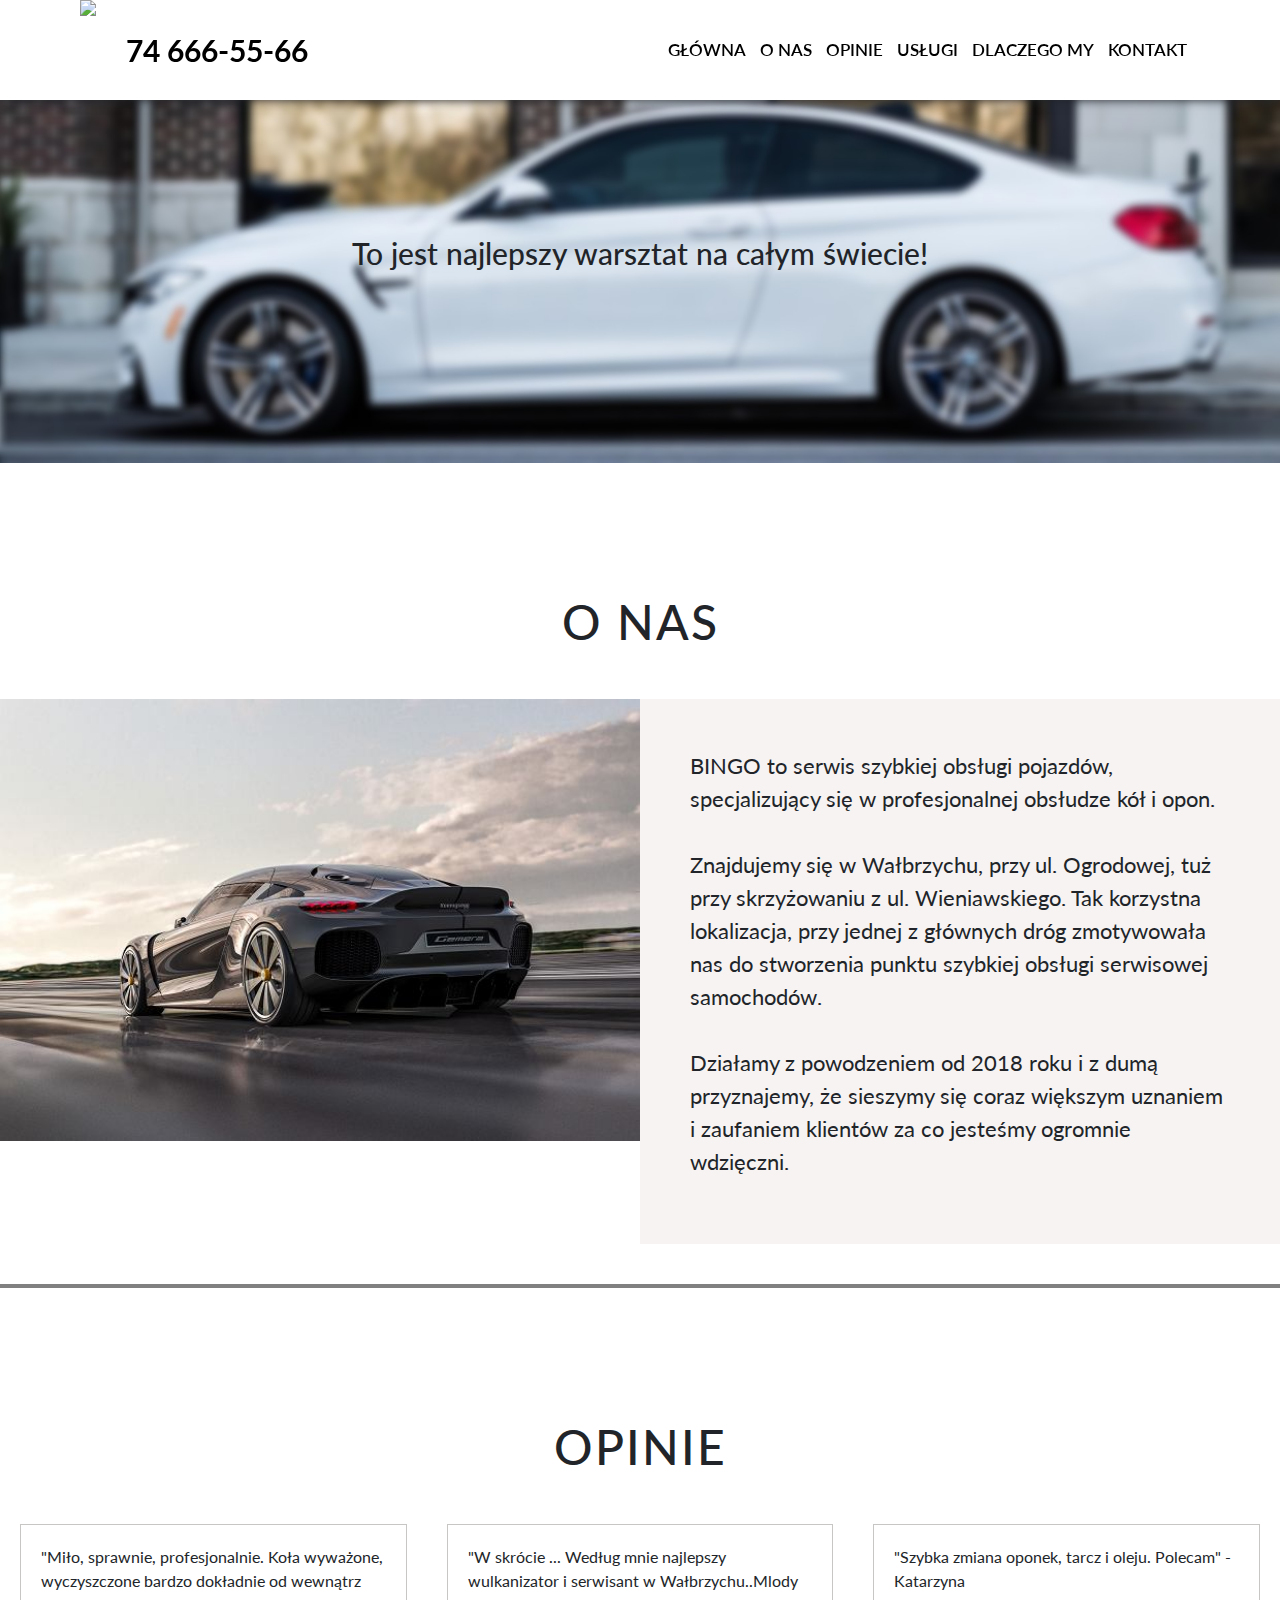
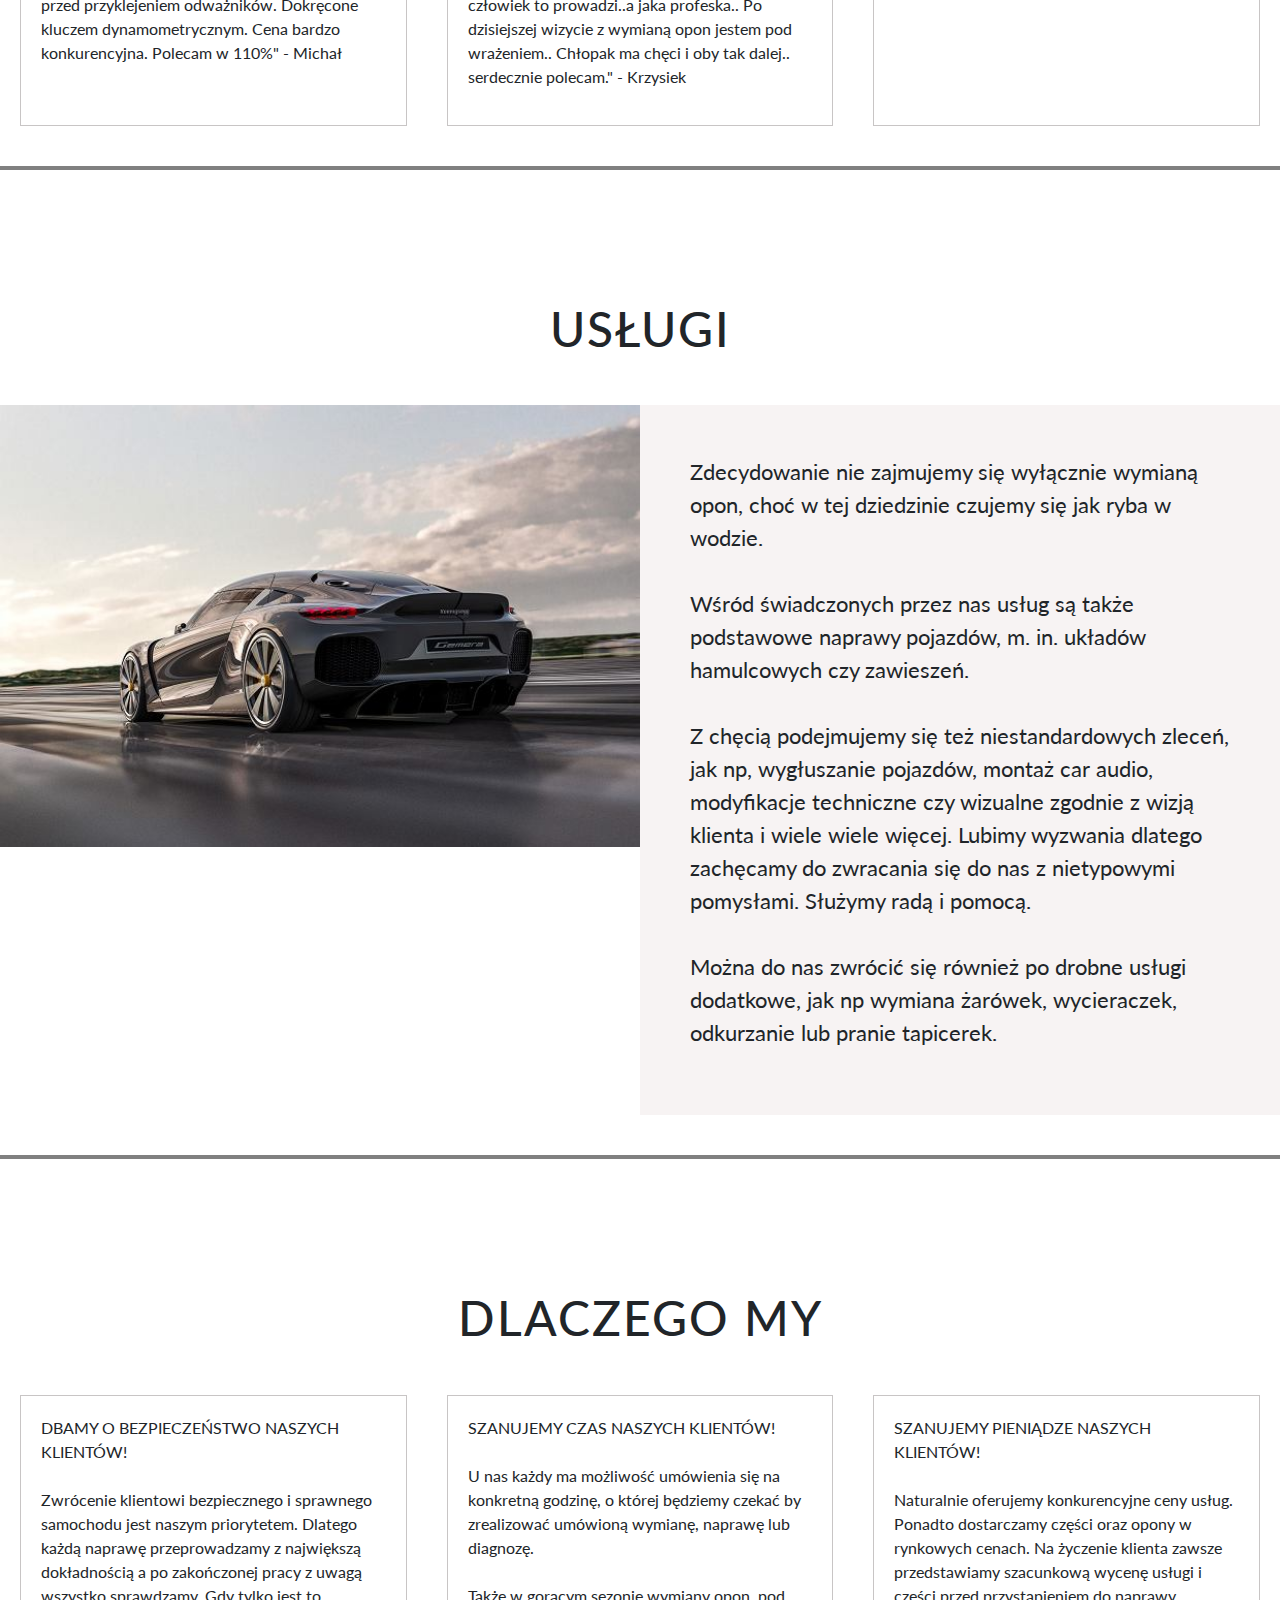
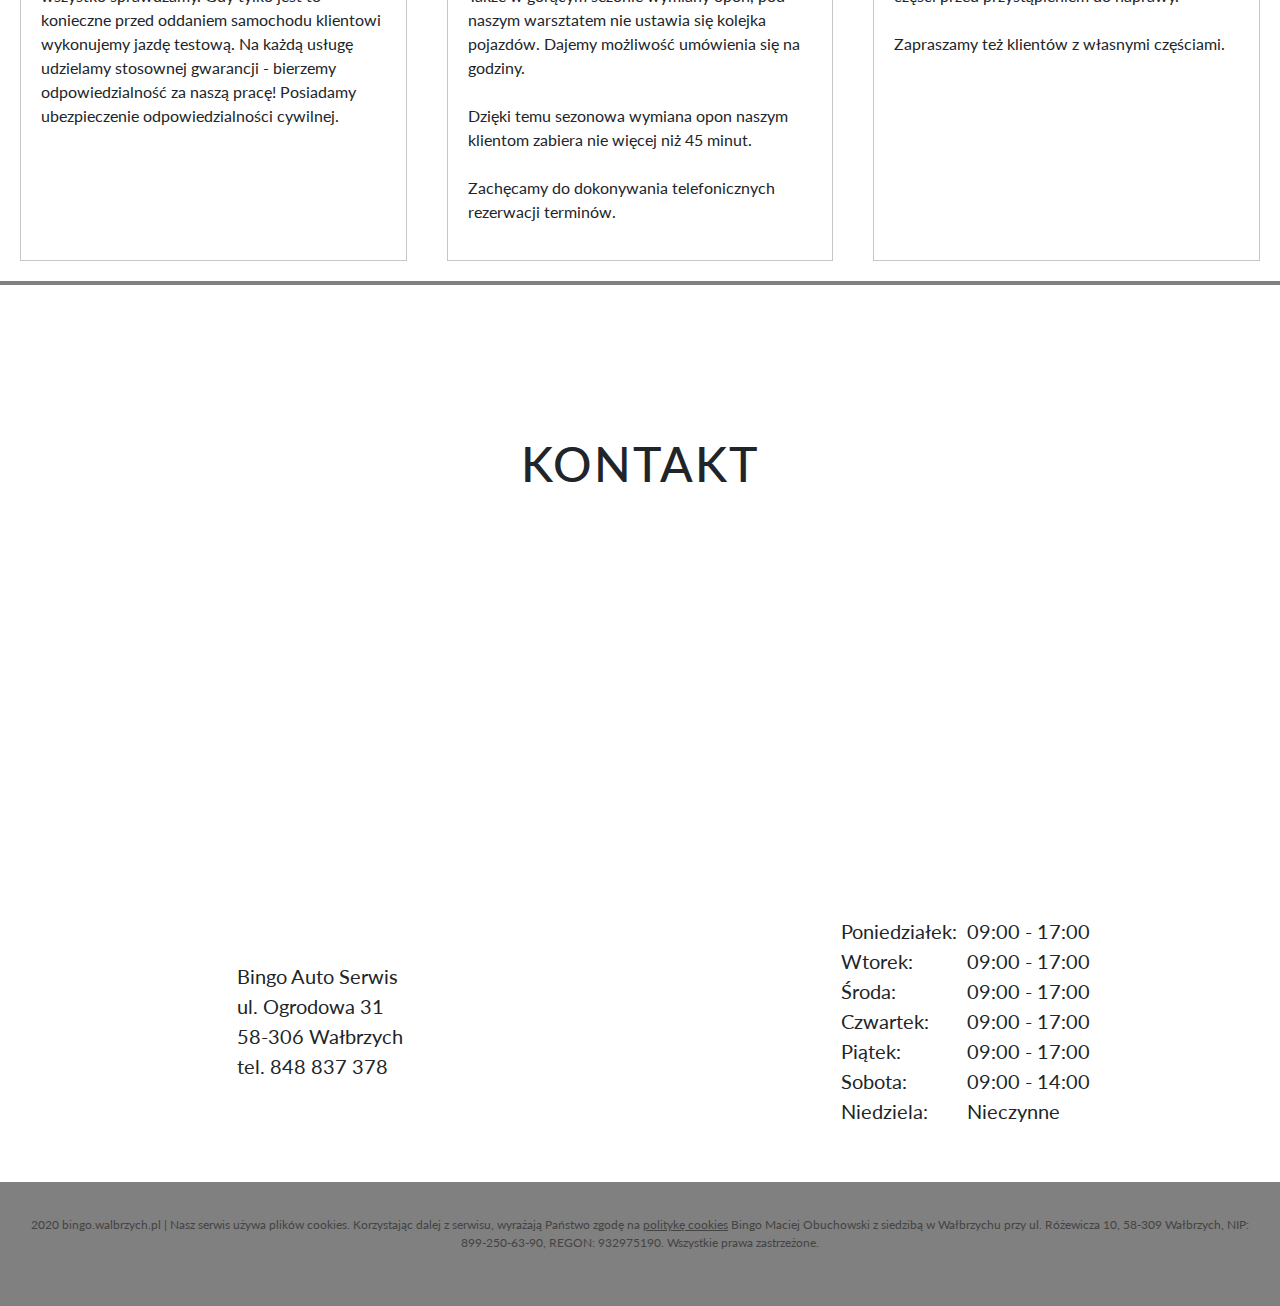
==== index.html @ b8ef32f5 "first time for it" ====
<!DOCTYPE html>
<html lang="en" dir="ltr">

<head>
    <meta charset="UTF-8">
    <title>Wulkanizacja Bingo Wałbrzych</title>
    <meta name="description" content="Bingo auto serwis Wałbrzych">
    <meta name="keywords" content="wulkanizacja wałbrzych, auto sewis, naprawa auta, wymiana kół, zmiana opon">
    <link rel="stylesheet" href="https://stackpath.bootstrapcdn.com/bootstrap/4.5.2/css/bootstrap.min.css">
    <link rel="stylesheet" href="style.css">
    <script src="https://kit.fontawesome.com/f68bbb8bd6.js" crossorigin="anonymous"></script>
    <link href="https://fonts.googleapis.com/css2?family=Lato:wght@400;900&display=swap" rel="stylesheet">
    <meta name="viewport" content="width=device-width, user-scalable=no, initial-scale=1.0, maximum-scale=1.0, minimum-scale=1.0">
    <script src="https://ajax.googleapis.com/ajax/libs/jquery/3.4.1/jquery.min.js"></script>
    <script>
        $(function() {
            $('a[href*=\\#]:not([href=\\#])').on('click', function() {
                var target = $(this.hash);
                target = target.length ? target : $('[name=' + this.hash.substr(1) + ']');
                if (target.length) {
                    $('html,body').animate({
                        scrollTop: target.offset().top
                    }, 1000);
                    return false;
                }
            });
        });

    </script>
</head>

<body>
    <nav>
        <input type="checkbox" id="check">
        <label for="check" class="checkbtn">
            <i class="fas fa-bars"></i>
        </label>
        <a href="#link1"><img src="Img/Bingoremove.png"></a>
        <span>
            <a href="tel:+48746665566"><i class="fas fa-phone-alt"></i>74 666-55-66</a>
        </span>
        <ul>
            <li><a href="#link1">Główna</a></li>
            <li><a href="#link2">O nas</a></li>
            <li><a href="#link21">Opinie</a></li>
            <li><a href="#link3">Usługi</a></li>
            <li><a href="#link4">Dlaczego My</a></li>
            <li><a href="#link5">Kontakt</a></li>
        </ul>
    </nav>
    <article>
        <div class="conteiner0">
            <span id="link1">
                <div class="motto">
                    <div>
                        <img src="img/Foto.jpg">
                        <h1>To jest najlepszy warsztat na całym świecie!</h1>
                    </div>
                </div>
                <div class="conteiner1">
                    <span id="link2">
                        <div class="heder">
                            <h2>O nas</h2>
                        </div>
                        <div class="content">
                            <div>
                                <img src="img/auto2.jpg">
                            </div>
                            <div class="text">
                                <p>BINGO to serwis szybkiej obsługi pojazdów, specjalizujący się w profesjonalnej obsłudze kół i opon.<br><br>
                                    Znajdujemy się w Wałbrzychu, przy ul. Ogrodowej, tuż przy skrzyżowaniu z ul. Wieniawskiego. Tak korzystna lokalizacja, przy jednej z głównych dróg zmotywowała nas do stworzenia punktu szybkiej obsługi serwisowej samochodów.<br><br>
                                    Działamy z powodzeniem od 2018 roku i z dumą przyznajemy, że sieszymy się coraz większym uznaniem i zaufaniem klientów za co jesteśmy ogromnie wdzięczni.</p>
                            </div>
                        </div>
                        <div class="foot">
                            <i class="fas fa-users"></i>
                        </div>
                    </span>
                </div>
            </span>

            <span id="link21">
                <div class="conteiner1">
                    <div class="heder">
                        <h2>Opinie</h2>
                    </div>
                    <div class="content">
                        <div class="box1">
                            <p>"Miło, sprawnie, profesjonalnie. Koła wyważone, wyczyszczone bardzo dokładnie od wewnątrz przed przyklejeniem odważników. Dokręcone kluczem dynamometrycznym. Cena bardzo konkurencyjna. Polecam w 110%" - Michał</p>
                        </div>
                        <div class="box1">
                            <p>"W skrócie ... Według mnie najlepszy wulkanizator i serwisant w Wałbrzychu..Mlody człowiek to prowadzi..a jaka profeska.. Po dzisiejszej wizycie z wymianą opon jestem pod wrażeniem.. Chłopak ma chęci i oby tak dalej.. serdecznie polecam." - Krzysiek </p>
                        </div>
                        <div class="box1">
                            <p>"Szybka zmiana oponek, tarcz i oleju. Polecam" - Katarzyna</p>
                        </div>
                    </div>
                    <div class="foot">
                        <i class="fas fa-marker"></i>
                    </div>
                </div>
            </span>

            <span id="link3">
                <div class="conteiner1">
                    <div class="heder">
                        <h2>Usługi</h2>
                    </div>
                    <div class="content">
                        <div>
                            <img src="img/auto3.jpg">
                        </div>
                        <div class="text">
                            <p>Zdecydowanie nie zajmujemy się wyłącznie wymianą opon, choć w tej dziedzinie czujemy się jak ryba w wodzie.<br><br>
                                Wśród świadczonych przez nas usług są także podstawowe naprawy pojazdów, m. in. układów hamulcowych czy zawieszeń.<br><br>
                                Z chęcią podejmujemy się też niestandardowych zleceń, jak np, wygłuszanie pojazdów, montaż car audio, modyfikacje techniczne czy wizualne zgodnie z wizją klienta i wiele wiele więcej. Lubimy wyzwania dlatego zachęcamy do zwracania się do nas z nietypowymi pomysłami. Służymy radą i pomocą.<br><br>
                                Można do nas zwrócić się również po drobne usługi dodatkowe, jak np wymiana żarówek, wycieraczek, odkurzanie lub pranie tapicerek.</p>
                        </div>
                    </div>
                    <div class="foot">
                        <i class="fas fa-tools"></i>
                    </div>
                </div>
            </span>

            <span id="link4">
                <div class="conteiner1">
                    <div class="heder">
                        <h2>Dlaczego My</h2>
                    </div>
                    <div class="content">

                        <div class="box1">
                            <p>DBAMY O BEZPIECZEŃSTWO NASZYCH KLIENTÓW!<br><br>
                                Zwrócenie klientowi bezpiecznego i sprawnego samochodu jest naszym priorytetem. Dlatego każdą naprawę przeprowadzamy z największą dokładnością a po zakończonej pracy z uwagą wszystko sprawdzamy. Gdy tylko jest to konieczne przed oddaniem samochodu klientowi wykonujemy jazdę testową. Na każdą usługę udzielamy stosownej gwarancji - bierzemy odpowiedzialność za naszą pracę! Posiadamy ubezpieczenie odpowiedzialności cywilnej.</p>
                        </div>
                        <div class="box1">
                            <p>SZANUJEMY CZAS NASZYCH KLIENTÓW!<br><br>
                                U nas każdy ma możliwość umówienia się na konkretną godzinę, o której będziemy czekać by zrealizować umówioną wymianę, naprawę lub diagnozę.<br><br>
                                Także w gorącym sezonie wymiany opon, pod naszym warsztatem nie ustawia się kolejka pojazdów. Dajemy możliwość umówienia się na godziny.<br><br>
                                Dzięki temu sezonowa wymiana opon naszym klientom zabiera nie więcej niż 45 minut.<br><br>
                                Zachęcamy do dokonywania telefonicznych rezerwacji terminów.</p>
                        </div>
                        <div class="box1">
                            <p>SZANUJEMY PIENIĄDZE NASZYCH KLIENTÓW!<br><br>
                                Naturalnie oferujemy konkurencyjne ceny usług. Ponadto dostarczamy części oraz opony w rynkowych cenach. Na życzenie klienta zawsze przedstawiamy szacunkową wycenę usługi i części przed przystąpieniem do naprawy.<br><br>
                                Zapraszamy też klientów z własnymi częściami.</p>
                        </div>
                        <!--- <p>
                                DBAMY O BEZPIECZEŃSTWO NASZYCH KLIENTÓW!<br><br>
                                Zwrócenie klientowi bezpiecznego i sprawnego samochodu jest naszym priorytetem. Dlatego każdą naprawę przeprowadzamy z największą dokładnością a po zakończonej pracy z uwagą wszystko sprawdzamy. Gdy tylko jest to konieczne przed oddaniem samochodu klientowi wykonujemy jazdę testową. Na każdą usługę udzielamy stosownej gwarancji - bierzemy odpowiedzialność za naszą pracę! Posiadamy ubezpieczenie odpowiedzialności cywilnej.<br><br><br><br>
                                SZANUJEMY CZAS NASZYCH KLIENTÓW!<br><br>
                                U nas każdy ma możliwość umówienia się na konkretną godzinę, o której będziemy czekać by zrealizować umówioną wymianę, naprawę lub diagnozę.<br><br>
                                Także w gorącym sezonie wymiany opon, pod naszym warsztatem nie ustawia się kolejka pojazdów. Dajemy możliwość umówienia się na godziny.<br><br>
                                Dzięki temu sezonowa wymiana opon naszym klientom zabiera nie więcej niż 45 minut.<br><br>
                                Zachęcamy do dokonywania telefonicznych rezerwacji terminów.<br><br><br><br>
                                SZANUJEMY PIENIĄDZE NASZYCH KLIENTÓW!<br><br>
                                Naturalnie oferujemy konkurencyjne ceny usług. Ponadto dostarczamy części oraz opony w rynkowych cenach. Na życzenie klienta zawsze przedstawiamy szacunkową wycenę usługi i części przed przystąpieniem do naprawy.<br><br>
                                Zapraszamy też klientów z własnymi częściami.<br><br><br><br>
                            </p>--->
                    </div>
                </div>
                <div class="foot">
                    <i class="fas fa-question"></i>
                </div>

            </span>

            <span id="link5">
                <div class="conteiner1">
                    <div class="heder">
                        <h2 id="link5">Kontakt</h2>
                    </div>
                    <div class="map">
                        <iframe src="https://www.google.com/maps/embed?pb=!1m14!1m8!1m3!1d10082.407085849025!2d16.274116738561997!3d50.82001654866579!3m2!1i1024!2i768!4f13.1!3m3!1m2!1s0x0%3A0xe90daebdca50f25e!2sBingo%20Auto%20Serwis!5e0!3m2!1sen!2spl!4v1598517724617!5m2!1sen!2spl" width="100%" height="350" frameborder="0" style="border:0;" allowfullscreen="" aria-hidden="false" tabindex="0"></iframe>
                    </div>
                    <div class="content">
                        <div class="box3">
                            <div>
                                <p>Bingo Auto Serwis<br>ul. Ogrodowa 31<br>58-306 Wałbrzych<br>tel. 848 837 378</p>
                            </div>
                            <div>
                                <a target="_blank" href="https://www.facebook.com/bingoautoserwis/"><i class="fab fa-facebook-square"></i></a>
                            </div>
                        </div>
                        <div class="box4">
                            <div class="hours">
                                <p>Poniedziałek:<br>
                                    Wtorek:<br>
                                    Środa:<br>
                                    Czwartek:<br>
                                    Piątek:<br>
                                    Sobota:<br>
                                    Niedziela:</p>
                            </div>
                            <div class="hours">
                                <p>09:00 - 17:00<br>
                                    09:00 - 17:00<br>
                                    09:00 - 17:00<br>
                                    09:00 - 17:00<br>
                                    09:00 - 17:00<br>
                                    09:00 - 14:00<br>
                                    Nieczynne</p>
                            </div>
                        </div>
                    </div>
                </div>
            </span>
        </div>
    </article>
    <footer>
        <div class="conteiner">
            <p>
                2020 bingo.walbrzych.pl | Nasz serwis używa plików cookies. Korzystając dalej z serwisu, wyrażają Państwo zgodę na <a href="#">politykę cookies</a> Bingo Maciej Obuchowski z siedzibą w Wałbrzychu przy ul. Różewicza 10, 58-309 Wałbrzych, NIP: 899-250-63-90, REGON: 932975190. Wszystkie prawa zastrzeżone.
            </p>
        </div>
    </footer>

</body>

</html>
---- style.css ----
* {
    padding: 0;
    margin: 0;
    text-decoration: none;
    list-style: none;
    box-sizing: border-box;
}

body {
    font-family: 'Lato', sans-serif;
}

nav {
    z-index: 100;
    background: #fff;
    height: 100px;
    width: 100%;
    position: fixed;
    box-shadow: 0px 0px 10px;
}

nav img {
    height: 100px;
    float: left;
    margin-left: 80px
}

nav img:hover {
    opacity: 0.5;
    transition: 0.5s;
}

nav ul {
    float: right;
    margin-right: 88px;
}

nav ul li {
    display: inline-block;
    line-height: 80px;
    margin: 0 5px;
}

nav ul li a {
    color: black;
    font-size: 17px;
    font-weight: 600;
    line-height: 100px;
    border-radius: 3px;
    text-transform: uppercase;
}

nav ul li a:hover {
    color: gray;
    transition: 0.5s;
    text-decoration: none;
}

nav span a {
    color: black;
    font-weight: 700;
    float: left;
    line-height: 100px;
    margin-left: 30px;
    font-size: 30px;
}

nav span a i {
    color: red;
}

nav span a:hover {
    color: red;
    text-decoration: none;
    transition: .5s;
}

.checkbtn {
    font-size: 30px;
    color: black;
    float: right;
    line-height: 80px;
    margin-right: 40px;
    cursor: pointer;
    display: none;
}

#check {
    display: none;
}

.conteiner0 {
    display: flex;
    flex-direction: column;
}

.heder {
    padding-top: 40px;
    width: 100%;
}

.content img {
    width: 50vw;
}

.box1 {
    width: 33%;
    font-size: 16px;
    padding: 20px;
    margin-left: 20px;
    margin-right: 20px;
    border: 1px solid #C8C5C5;
}

.box2 {
    font-size: 16px;
    padding: 20px;
    margin-left: 20px;
    margin-right: 20px;
    border: 1px solid #C8C5C5;
}

.box3 {
    font-size: 16px;
    padding: 20px;
    margin-left: 60px;
    margin-right: 60px;
    display: flex;
    flex-direction: column;
    width: 50%;
    align-items: center;
    justify-content: center;
    font-size: 20px;
}

.box3 i {
    font-size: 90px;
}

.box4 {
    padding: 20px;
    margin-left: 60px;
    margin-right: 60px;

    display: flex;
    flex-direction: row;
    width: 50%;
    align-items: center;
    justify-content: center;
    font-size: 20px;
}

.hours {
    margin-left: 10px;
}

.text {
    padding: 50px;
    font-size: 22px;
    background-color: #F7F3F3;
}

.conteiner1 {
    border-bottom: 4px solid grey;
    padding-bottom: 20px;
}

.conteiner1 div.content {
    display: flex;
    flex-direction: row;

}

.motto div {
    display: flex;
    align-items: center;
    justify-content: center;
}

.motto div img {
    width: 100%;
}

.motto div h1 {
    text-align: center;
    font-weight: 500;
    font-size: 30px;
    position: absolute;
    padding-top: 50px;
}

h2 {
    text-align: center;
    padding: 40px;
    margin-top: 50px;
    font-size: 48px;
    letter-spacing: 2px;
    font-weight: 500;
    text-transform: uppercase;

}

.foot {
    background-color: lightgray;
    text-align: center;
    font-size: 60px;
    margin-top: 20px;

}

.font1 {
    text-align: center;
    font-size: 60px;
}

body footer .conteiner {
    height: 100px;
    width: 100%;
    background-color: grey;
    font-size: 12px
}

footer div {
    padding: 30px;
    text-align: center;
    color: #444444;
}

footer div a {
    color: #444444;
    text-decoration: underline;

}

footer div a:hover {
    color: white;
    transition: .5s;
}

@media (max-width: 1040px) {
    nav img {
        height: 60px;
        margin-top: 22px;
        cursor: pointer;
    }

    nav ul {
        float: right;
        margin-right: 30px;
    }

    nav span a {
        color: black;
        font-weight: 700;
        float: left;
        line-height: 100px;
        margin-left: 30px;
        font-size: 20px;
    }

    nav ul li a {
        font-size: 16px;
    }
}

@media (max-width: 800px) {
    .checkbtn {
        display: block;
        /* line-height: 80px;*/

    }

    nav {
        background: #fff;
        height: 80px;
        width: 100%;
        position: fixed;
        box-shadow: 0px 0px 10px;
    }

    nav img {
        height: 42px;
        margin-left: 2px;
        margin-top: 20px;
        cursor: pointer;
    }

    nav span a {
        color: black;
        font-weight: 700;
        float: left;
        line-height: 80px;
        margin-left: 14px;
        font-size: 16px;
    }

    ul {
        position: fixed;
        width: 34%;
        height: 60vh;
        background: silver;
        top: 80px;
        left: 66%;
        text-align: right;
        transition: all .5s;
    }


    nav ul li {
        display: block;
        line-height: 0px;
    }

    nav ul li a {
        font-size: 16px;
    }

    a:hover,
    a.active {
        background: none;
        color: #0082e6;
    }

    #check:checked ~ ul {
        left: 100%;
    }

    nav ul li a {
        color: black;
        font-size: 16px;
        font-weight: 600;
        line-height: 60px;
        border-radius: 3px;
        text-transform: uppercase;
    }

}

.motto div img {
    width: 100%;
    margin-top: 80px;
}

footer {
    height: 120px;
    width: 100%;
    background-color: grey;
    color: black;
    font-size: 12px
}

footer div {
    padding-bottom: 0px;
    text-align: center
}
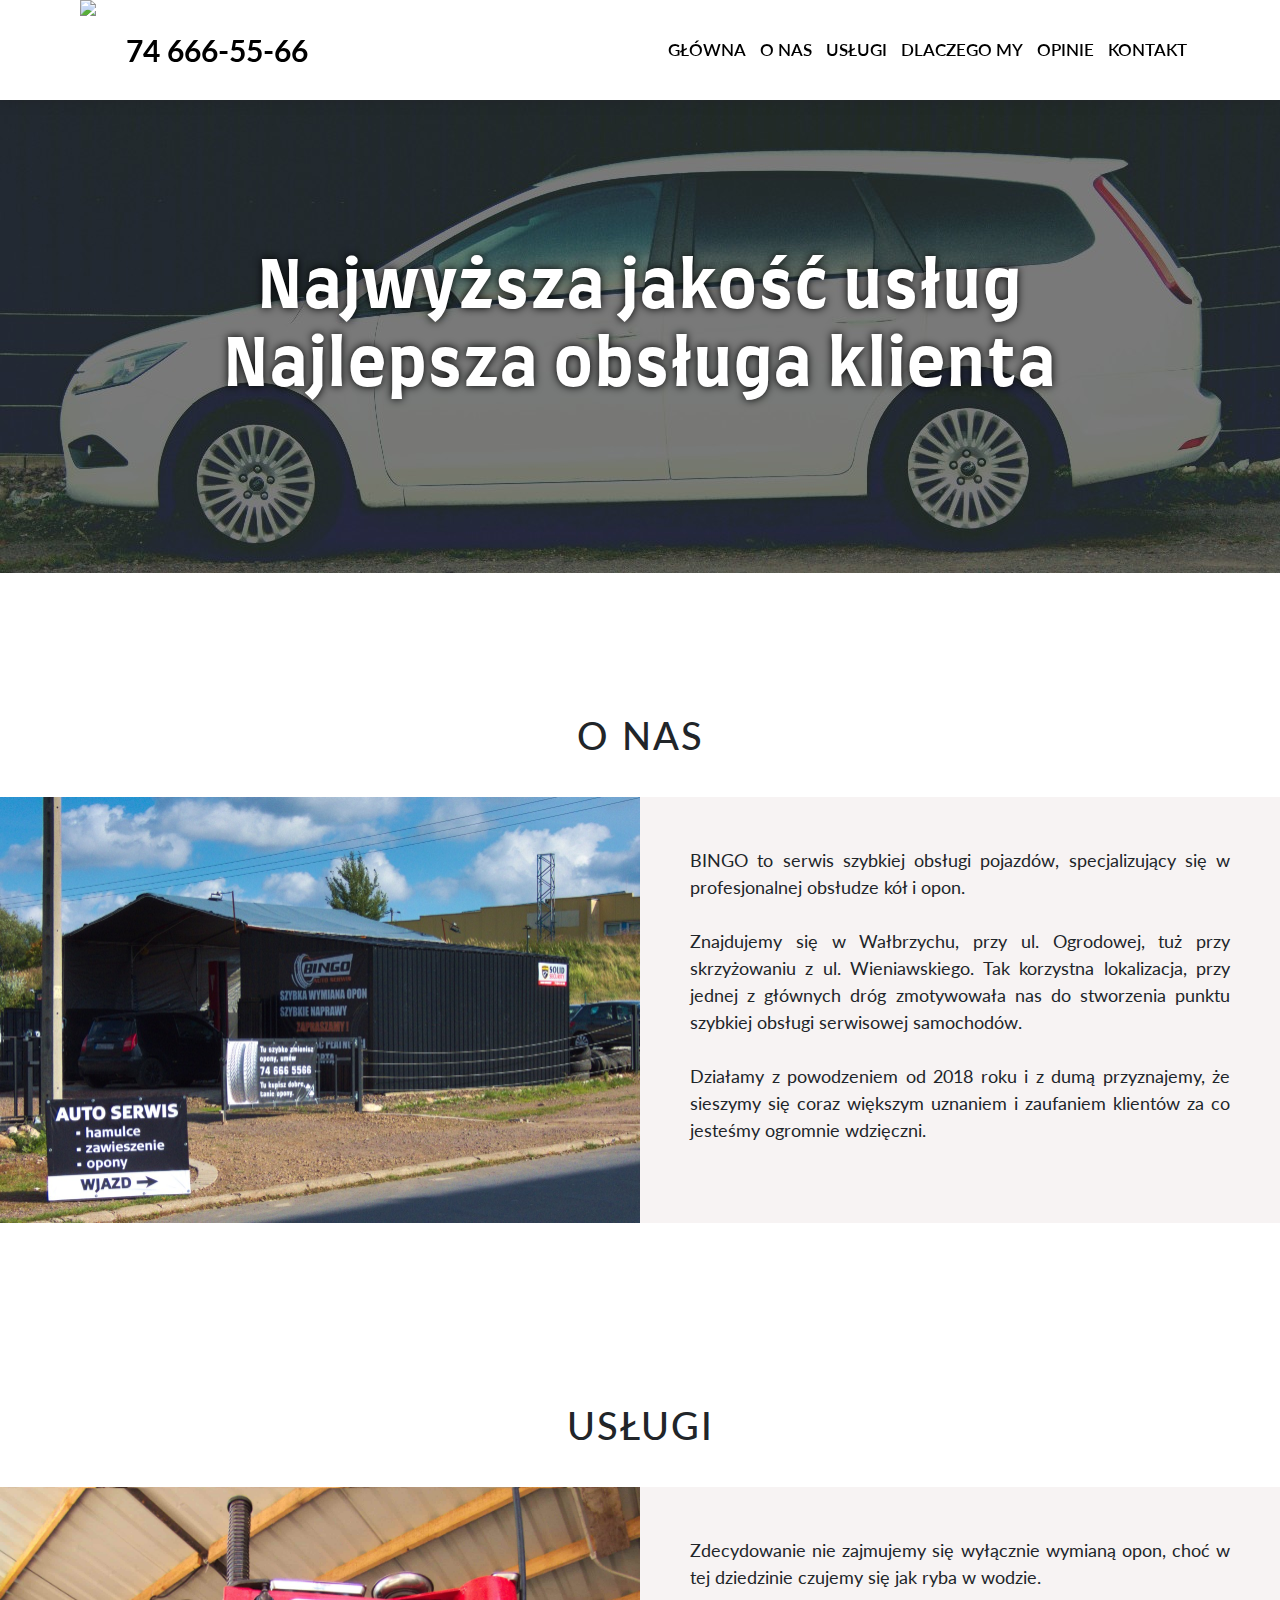
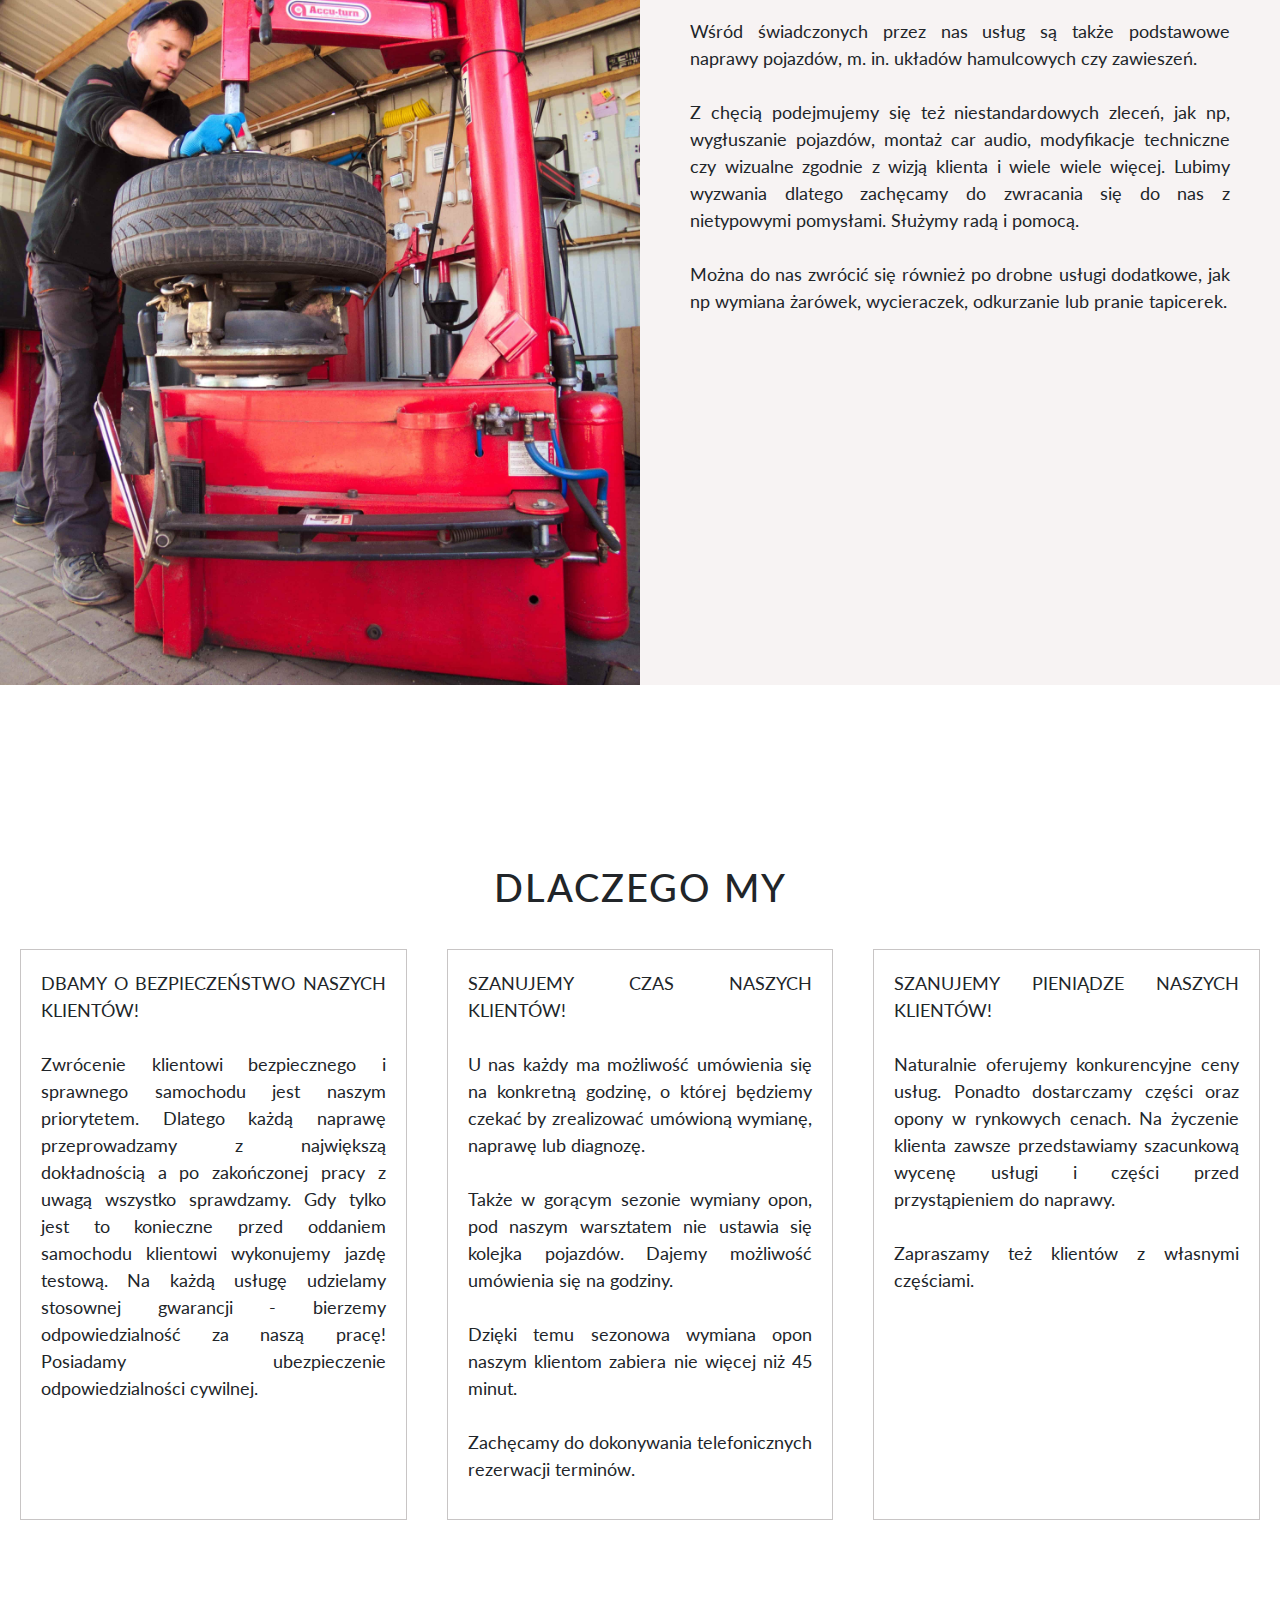
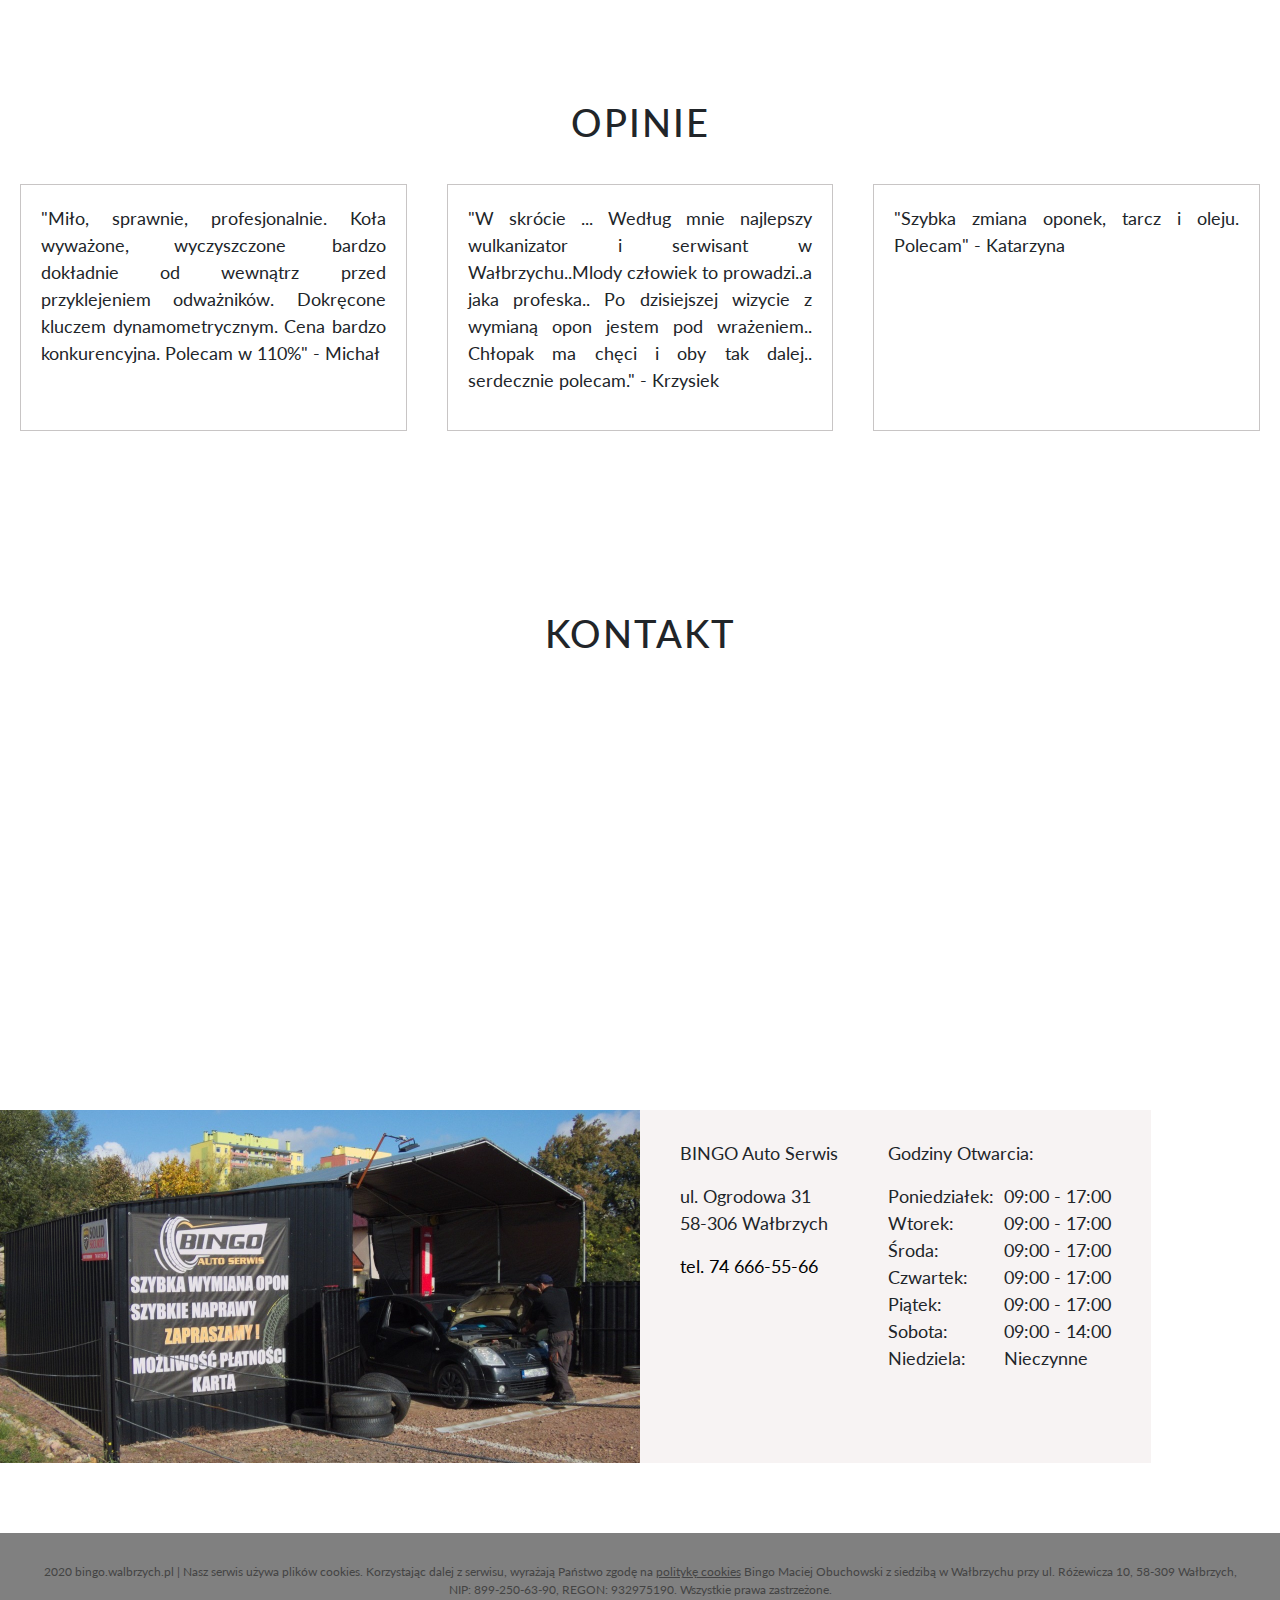
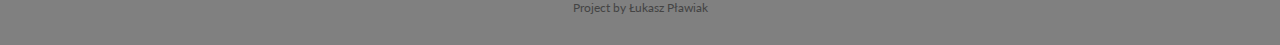
==== commit 68fa7687: "commit go!" ====
--- a/index.html
+++ b/index.html
@@ -10,6 +10,9 @@
     <link rel="stylesheet" href="style.css">
     <script src="https://kit.fontawesome.com/f68bbb8bd6.js" crossorigin="anonymous"></script>
     <link href="https://fonts.googleapis.com/css2?family=Lato:wght@400;900&display=swap" rel="stylesheet">
+    <link href="https://fonts.googleapis.com/css2?family=Oswald:wght@600&display=swap" rel="stylesheet">
+    <link href="https://fonts.googleapis.com/css2?family=Farro:wght@300&display=swap" rel="stylesheet">
+
     <meta name="viewport" content="width=device-width, user-scalable=no, initial-scale=1.0, maximum-scale=1.0, minimum-scale=1.0">
     <script src="https://ajax.googleapis.com/ajax/libs/jquery/3.4.1/jquery.min.js"></script>
     <script>
@@ -42,176 +45,184 @@
         <ul>
             <li><a href="#link1">Główna</a></li>
             <li><a href="#link2">O nas</a></li>
-            <li><a href="#link21">Opinie</a></li>
             <li><a href="#link3">Usługi</a></li>
             <li><a href="#link4">Dlaczego My</a></li>
+            <li><a href="#link21">Opinie</a></li>
             <li><a href="#link5">Kontakt</a></li>
         </ul>
     </nav>
     <article>
-        <div class="conteiner0">
-            <span id="link1">
-                <div class="motto">
-                    <div>
-                        <img src="img/Foto.jpg">
-                        <h1>To jest najlepszy warsztat na całym świecie!</h1>
-                    </div>
-                </div>
-                <div class="conteiner1">
-                    <span id="link2">
-                        <div class="heder">
-                            <h2>O nas</h2>
-                        </div>
-                        <div class="content">
-                            <div>
-                                <img src="img/auto2.jpg">
+        <div class="all">
+            <div class="conteiner0">
+                <span id="link1">
+                    <div class="motto">
+                        <div>
+                            <img src="img/foto014.jpg">
+                            <h1>Najwyższa jakość usług <br>
+                                Najlepsza obsługa klienta</h1>
+                        </div>
+                    </div>
+                    <div class="conteiner1">
+                        <span id="link2">
+                            <div class="heder">
+                                <h2>O nas</h2>
+                            </div>
+                            <div class="content">
+                                <div class="img1">
+                                    <img src="img/foto02.jpg">
+                                </div>
+                                <div class="description">
+                                    <p>BINGO to serwis szybkiej obsługi pojazdów, specjalizujący się w profesjonalnej obsłudze kół i opon.<br><br>
+                                        Znajdujemy się w Wałbrzychu, przy ul. Ogrodowej, tuż przy skrzyżowaniu z ul. Wieniawskiego. Tak korzystna lokalizacja, przy jednej z głównych dróg zmotywowała nas do stworzenia punktu szybkiej obsługi serwisowej samochodów.<br><br>
+                                        Działamy z powodzeniem od 2018 roku i z dumą przyznajemy, że sieszymy się coraz większym uznaniem i zaufaniem klientów za co jesteśmy ogromnie wdzięczni.</p>
+                                </div>
+                            </div>
+                            <div class="foot">
+                                <i class="fas fa-users"></i>
+                            </div>
+                        </span>
+                    </div>
+                </span>
+
+                <span id="link3">
+                    <div class="conteiner1">
+                        <div class="heder">
+                            <h2>Usługi</h2>
+                        </div>
+                        <div class="content">
+                            <div class="img1">
+                                <img src="img/foto031.jpg">
+                            </div>
+                            <div class="description">
+                                <p>Zdecydowanie nie zajmujemy się wyłącznie wymianą opon, choć w tej dziedzinie czujemy się jak ryba w wodzie.<br><br>
+                                    Wśród świadczonych przez nas usług są także podstawowe naprawy pojazdów, m. in. układów hamulcowych czy zawieszeń.<br><br>
+                                    Z chęcią podejmujemy się też niestandardowych zleceń, jak np, wygłuszanie pojazdów, montaż car audio, modyfikacje techniczne czy wizualne zgodnie z wizją klienta i wiele wiele więcej. Lubimy wyzwania dlatego zachęcamy do zwracania się do nas z nietypowymi pomysłami. Służymy radą i pomocą.<br><br>
+                                    Można do nas zwrócić się również po drobne usługi dodatkowe, jak np wymiana żarówek, wycieraczek, odkurzanie lub pranie tapicerek.</p>
+                            </div>
+                        </div>
+                        <div class="foot">
+                            <i class="fas fa-tools"></i>
+                        </div>
+                    </div>
+                </span>
+
+                <span id="link4">
+                    <div class="conteiner1">
+                        <div class="heder">
+                            <h2>Dlaczego My</h2>
+                        </div>
+                        <div class="content">
+                            <div class="box1">
+                                <p>DBAMY O BEZPIECZEŃSTWO NASZYCH KLIENTÓW!<br><br>
+                                    Zwrócenie klientowi bezpiecznego i sprawnego samochodu jest naszym priorytetem. Dlatego każdą naprawę przeprowadzamy z największą dokładnością a po zakończonej pracy z uwagą wszystko sprawdzamy. Gdy tylko jest to konieczne przed oddaniem samochodu klientowi wykonujemy jazdę testową. Na każdą usługę udzielamy stosownej gwarancji - bierzemy odpowiedzialność za naszą pracę! Posiadamy ubezpieczenie odpowiedzialności cywilnej.</p>
+                            </div>
+                            <div class="box1">
+                                <p>SZANUJEMY CZAS NASZYCH KLIENTÓW!<br><br>
+                                    U nas każdy ma możliwość umówienia się na konkretną godzinę, o której będziemy czekać by zrealizować umówioną wymianę, naprawę lub diagnozę.<br><br>
+                                    Także w gorącym sezonie wymiany opon, pod naszym warsztatem nie ustawia się kolejka pojazdów. Dajemy możliwość umówienia się na godziny.<br><br>
+                                    Dzięki temu sezonowa wymiana opon naszym klientom zabiera nie więcej niż 45 minut.<br><br>
+                                    Zachęcamy do dokonywania telefonicznych rezerwacji terminów.</p>
+                            </div>
+                            <div class="box1">
+                                <p>SZANUJEMY PIENIĄDZE NASZYCH KLIENTÓW!<br><br>
+                                    Naturalnie oferujemy konkurencyjne ceny usług. Ponadto dostarczamy części oraz opony w rynkowych cenach. Na życzenie klienta zawsze przedstawiamy szacunkową wycenę usługi i części przed przystąpieniem do naprawy.<br><br>
+                                    Zapraszamy też klientów z własnymi częściami.</p>
+                            </div>
+                        </div>
+                    </div>
+                    <div class="foot">
+                        <i class="fas fa-question"></i>
+                    </div>
+                </span>
+
+                <span id="link21">
+                    <div class="conteiner1">
+                        <div class="heder">
+                            <h2>Opinie</h2>
+                        </div>
+                        <div class="content">
+                            <div class="box1">
+                                <p>"Miło, sprawnie, profesjonalnie. Koła wyważone, wyczyszczone bardzo dokładnie od wewnątrz przed przyklejeniem odważników. Dokręcone kluczem dynamometrycznym. Cena bardzo konkurencyjna. Polecam w 110%" - Michał</p>
+                            </div>
+                            <div class="box1">
+                                <p>"W skrócie ... Według mnie najlepszy wulkanizator i serwisant w Wałbrzychu..Mlody człowiek to prowadzi..a jaka profeska.. Po dzisiejszej wizycie z wymianą opon jestem pod wrażeniem.. Chłopak ma chęci i oby tak dalej.. serdecznie polecam." - Krzysiek </p>
+                            </div>
+                            <div class="box1">
+                                <p>"Szybka zmiana oponek, tarcz i oleju. Polecam" - Katarzyna</p>
+                            </div>
+                        </div>
+                        <div class="foot">
+                            <i class="fas fa-marker"></i>
+                        </div>
+                    </div>
+                </span>
+
+                <span id="link5">
+                    <div class="conteiner2">
+                        <div class="heder">
+                            <h2 id="link5">Kontakt</h2>
+                        </div>
+                        <div class="map">
+                            <iframe src="https://www.google.com/maps/embed?pb=!1m14!1m8!1m3!1d10082.407085849025!2d16.274116738561997!3d50.82001654866579!3m2!1i1024!2i768!4f13.1!3m3!1m2!1s0x0%3A0xe90daebdca50f25e!2sBingo%20Auto%20Serwis!5e0!3m2!1sen!2spl!4v1598517724617!5m2!1sen!2spl" width="100%" height="350" frameborder="0" style="border:0;" allowfullscreen="" aria-hidden="false" tabindex="0"></iframe>
+                        </div>
+                        <div class="content">
+                            <div class="img1">
+                                <img src="img/foto041.jpg">
                             </div>
                             <div class="text">
-                                <p>BINGO to serwis szybkiej obsługi pojazdów, specjalizujący się w profesjonalnej obsłudze kół i opon.<br><br>
-                                    Znajdujemy się w Wałbrzychu, przy ul. Ogrodowej, tuż przy skrzyżowaniu z ul. Wieniawskiego. Tak korzystna lokalizacja, przy jednej z głównych dróg zmotywowała nas do stworzenia punktu szybkiej obsługi serwisowej samochodów.<br><br>
-                                    Działamy z powodzeniem od 2018 roku i z dumą przyznajemy, że sieszymy się coraz większym uznaniem i zaufaniem klientów za co jesteśmy ogromnie wdzięczni.</p>
-                            </div>
-                        </div>
-                        <div class="foot">
-                            <i class="fas fa-users"></i>
-                        </div>
-                    </span>
-                </div>
-            </span>
-
-            <span id="link21">
-                <div class="conteiner1">
-                    <div class="heder">
-                        <h2>Opinie</h2>
-                    </div>
-                    <div class="content">
-                        <div class="box1">
-                            <p>"Miło, sprawnie, profesjonalnie. Koła wyważone, wyczyszczone bardzo dokładnie od wewnątrz przed przyklejeniem odważników. Dokręcone kluczem dynamometrycznym. Cena bardzo konkurencyjna. Polecam w 110%" - Michał</p>
-                        </div>
-                        <div class="box1">
-                            <p>"W skrócie ... Według mnie najlepszy wulkanizator i serwisant w Wałbrzychu..Mlody człowiek to prowadzi..a jaka profeska.. Po dzisiejszej wizycie z wymianą opon jestem pod wrażeniem.. Chłopak ma chęci i oby tak dalej.. serdecznie polecam." - Krzysiek </p>
-                        </div>
-                        <div class="box1">
-                            <p>"Szybka zmiana oponek, tarcz i oleju. Polecam" - Katarzyna</p>
-                        </div>
-                    </div>
-                    <div class="foot">
-                        <i class="fas fa-marker"></i>
-                    </div>
-                </div>
-            </span>
-
-            <span id="link3">
-                <div class="conteiner1">
-                    <div class="heder">
-                        <h2>Usługi</h2>
-                    </div>
-                    <div class="content">
-                        <div>
-                            <img src="img/auto3.jpg">
-                        </div>
-                        <div class="text">
-                            <p>Zdecydowanie nie zajmujemy się wyłącznie wymianą opon, choć w tej dziedzinie czujemy się jak ryba w wodzie.<br><br>
-                                Wśród świadczonych przez nas usług są także podstawowe naprawy pojazdów, m. in. układów hamulcowych czy zawieszeń.<br><br>
-                                Z chęcią podejmujemy się też niestandardowych zleceń, jak np, wygłuszanie pojazdów, montaż car audio, modyfikacje techniczne czy wizualne zgodnie z wizją klienta i wiele wiele więcej. Lubimy wyzwania dlatego zachęcamy do zwracania się do nas z nietypowymi pomysłami. Służymy radą i pomocą.<br><br>
-                                Można do nas zwrócić się również po drobne usługi dodatkowe, jak np wymiana żarówek, wycieraczek, odkurzanie lub pranie tapicerek.</p>
-                        </div>
-                    </div>
-                    <div class="foot">
-                        <i class="fas fa-tools"></i>
-                    </div>
-                </div>
-            </span>
-
-            <span id="link4">
-                <div class="conteiner1">
-                    <div class="heder">
-                        <h2>Dlaczego My</h2>
-                    </div>
-                    <div class="content">
-
-                        <div class="box1">
-                            <p>DBAMY O BEZPIECZEŃSTWO NASZYCH KLIENTÓW!<br><br>
-                                Zwrócenie klientowi bezpiecznego i sprawnego samochodu jest naszym priorytetem. Dlatego każdą naprawę przeprowadzamy z największą dokładnością a po zakończonej pracy z uwagą wszystko sprawdzamy. Gdy tylko jest to konieczne przed oddaniem samochodu klientowi wykonujemy jazdę testową. Na każdą usługę udzielamy stosownej gwarancji - bierzemy odpowiedzialność za naszą pracę! Posiadamy ubezpieczenie odpowiedzialności cywilnej.</p>
-                        </div>
-                        <div class="box1">
-                            <p>SZANUJEMY CZAS NASZYCH KLIENTÓW!<br><br>
-                                U nas każdy ma możliwość umówienia się na konkretną godzinę, o której będziemy czekać by zrealizować umówioną wymianę, naprawę lub diagnozę.<br><br>
-                                Także w gorącym sezonie wymiany opon, pod naszym warsztatem nie ustawia się kolejka pojazdów. Dajemy możliwość umówienia się na godziny.<br><br>
-                                Dzięki temu sezonowa wymiana opon naszym klientom zabiera nie więcej niż 45 minut.<br><br>
-                                Zachęcamy do dokonywania telefonicznych rezerwacji terminów.</p>
-                        </div>
-                        <div class="box1">
-                            <p>SZANUJEMY PIENIĄDZE NASZYCH KLIENTÓW!<br><br>
-                                Naturalnie oferujemy konkurencyjne ceny usług. Ponadto dostarczamy części oraz opony w rynkowych cenach. Na życzenie klienta zawsze przedstawiamy szacunkową wycenę usługi i części przed przystąpieniem do naprawy.<br><br>
-                                Zapraszamy też klientów z własnymi częściami.</p>
-                        </div>
-                        <!--- <p>
-                                DBAMY O BEZPIECZEŃSTWO NASZYCH KLIENTÓW!<br><br>
-                                Zwrócenie klientowi bezpiecznego i sprawnego samochodu jest naszym priorytetem. Dlatego każdą naprawę przeprowadzamy z największą dokładnością a po zakończonej pracy z uwagą wszystko sprawdzamy. Gdy tylko jest to konieczne przed oddaniem samochodu klientowi wykonujemy jazdę testową. Na każdą usługę udzielamy stosownej gwarancji - bierzemy odpowiedzialność za naszą pracę! Posiadamy ubezpieczenie odpowiedzialności cywilnej.<br><br><br><br>
-                                SZANUJEMY CZAS NASZYCH KLIENTÓW!<br><br>
-                                U nas każdy ma możliwość umówienia się na konkretną godzinę, o której będziemy czekać by zrealizować umówioną wymianę, naprawę lub diagnozę.<br><br>
-                                Także w gorącym sezonie wymiany opon, pod naszym warsztatem nie ustawia się kolejka pojazdów. Dajemy możliwość umówienia się na godziny.<br><br>
-                                Dzięki temu sezonowa wymiana opon naszym klientom zabiera nie więcej niż 45 minut.<br><br>
-                                Zachęcamy do dokonywania telefonicznych rezerwacji terminów.<br><br><br><br>
-                                SZANUJEMY PIENIĄDZE NASZYCH KLIENTÓW!<br><br>
-                                Naturalnie oferujemy konkurencyjne ceny usług. Ponadto dostarczamy części oraz opony w rynkowych cenach. Na życzenie klienta zawsze przedstawiamy szacunkową wycenę usługi i części przed przystąpieniem do naprawy.<br><br>
-                                Zapraszamy też klientów z własnymi częściami.<br><br><br><br>
-                            </p>--->
-                    </div>
-                </div>
-                <div class="foot">
-                    <i class="fas fa-question"></i>
-                </div>
-
-            </span>
-
-            <span id="link5">
-                <div class="conteiner1">
-                    <div class="heder">
-                        <h2 id="link5">Kontakt</h2>
-                    </div>
-                    <div class="map">
-                        <iframe src="https://www.google.com/maps/embed?pb=!1m14!1m8!1m3!1d10082.407085849025!2d16.274116738561997!3d50.82001654866579!3m2!1i1024!2i768!4f13.1!3m3!1m2!1s0x0%3A0xe90daebdca50f25e!2sBingo%20Auto%20Serwis!5e0!3m2!1sen!2spl!4v1598517724617!5m2!1sen!2spl" width="100%" height="350" frameborder="0" style="border:0;" allowfullscreen="" aria-hidden="false" tabindex="0"></iframe>
-                    </div>
-                    <div class="content">
-                        <div class="box3">
-                            <div>
-                                <p>Bingo Auto Serwis<br>ul. Ogrodowa 31<br>58-306 Wałbrzych<br>tel. 848 837 378</p>
-                            </div>
-                            <div>
-                                <a target="_blank" href="https://www.facebook.com/bingoautoserwis/"><i class="fab fa-facebook-square"></i></a>
-                            </div>
-                        </div>
-                        <div class="box4">
-                            <div class="hours">
-                                <p>Poniedziałek:<br>
-                                    Wtorek:<br>
-                                    Środa:<br>
-                                    Czwartek:<br>
-                                    Piątek:<br>
-                                    Sobota:<br>
-                                    Niedziela:</p>
-                            </div>
-                            <div class="hours">
-                                <p>09:00 - 17:00<br>
-                                    09:00 - 17:00<br>
-                                    09:00 - 17:00<br>
-                                    09:00 - 17:00<br>
-                                    09:00 - 17:00<br>
-                                    09:00 - 14:00<br>
-                                    Nieczynne</p>
-                            </div>
-                        </div>
-                    </div>
-                </div>
-            </span>
+                                <div class="text1">
+                                    <div class="hours">
+                                        <div>
+                                            <p>BINGO Auto Serwis</p>
+                                        </div>
+                                        <div>
+                                            <p>ul. Ogrodowa 31<br>58-306 Wałbrzych</p>
+                                        </div>
+                                        <span class="tel">
+                                            <a href="tel:+48746665566">tel. 74 666-55-66</a>
+                                        </span>
+                                    </div>
+                                    <div class="fb">
+                                        <a target="_blank" href="https://www.facebook.com/bingoautoserwis/"><i class="fab fa-facebook-square fa-4x"></i></a>
+                                    </div>
+                                </div>
+                                <div class="text2">
+                                    <div class="hours">
+                                        <div>
+                                            <p>Godziny Otwarcia:</p>
+                                        </div>
+                                        <div class="hours2">
+                                            <p>Poniedziałek:<br>
+                                                Wtorek:<br>
+                                                Środa:<br>
+                                                Czwartek:<br>
+                                                Piątek:<br>
+                                                Sobota:<br>
+                                                Niedziela:</p>
+                                        </div>
+                                        <div class="hours2">
+                                            <p>
+                                                09:00 - 17:00<br>
+                                                09:00 - 17:00<br>
+                                                09:00 - 17:00<br>
+                                                09:00 - 17:00<br>
+                                                09:00 - 17:00<br>
+                                                09:00 - 14:00<br>
+                                                Nieczynne</p>
+                                        </div>
+                                    </div>
+                                </div>
+                            </div>
+                        </div>
+                    </div>
+                </span>
+            </div>
         </div>
     </article>
     <footer>
         <div class="conteiner">
             <p>
-                2020 bingo.walbrzych.pl | Nasz serwis używa plików cookies. Korzystając dalej z serwisu, wyrażają Państwo zgodę na <a href="#">politykę cookies</a> Bingo Maciej Obuchowski z siedzibą w Wałbrzychu przy ul. Różewicza 10, 58-309 Wałbrzych, NIP: 899-250-63-90, REGON: 932975190. Wszystkie prawa zastrzeżone.
+                2020 bingo.walbrzych.pl | Nasz serwis używa plików cookies. Korzystając dalej z serwisu, wyrażają Państwo zgodę na <a href="#">politykę cookies</a> Bingo Maciej Obuchowski z siedzibą w Wałbrzychu przy ul. Różewicza 10, 58-309 Wałbrzych,<br>NIP: 899-250-63-90, REGON: 932975190. Wszystkie prawa zastrzeżone.<br>Project by Łukasz Pławiak
             </p>
         </div>
     </footer>
--- a/style.css
+++ b/style.css
@@ -8,6 +8,15 @@
 
 body {
     font-family: 'Lato', sans-serif;
+    text-align: justify;
+    background: #C0C0C0;
+}
+
+.all {
+    max-width: 1288px;
+    margin-left: auto;
+    margin-right: auto;
+    background: white;
 }
 
 nav {
@@ -52,8 +61,9 @@
 
 nav ul li a:hover {
     color: gray;
-    transition: 0.5s;
+    transition: 0.4s;
     text-decoration: none;
+    text-decoration: underline;
 }
 
 nav span a {
@@ -72,7 +82,7 @@
 nav span a:hover {
     color: red;
     text-decoration: none;
-    transition: .5s;
+    transition: .4s;
 }
 
 .checkbtn {
@@ -80,7 +90,7 @@
     color: black;
     float: right;
     line-height: 80px;
-    margin-right: 40px;
+    margin-right: 32px;
     cursor: pointer;
     display: none;
 }
@@ -95,8 +105,16 @@
 }
 
 .heder {
-    padding-top: 40px;
+    padding-top: 60px;
     width: 100%;
+}
+
+.content {
+    width: 100%;
+}
+
+.img1 {
+    width: 50%;
 }
 
 .content img {
@@ -105,70 +123,87 @@
 
 .box1 {
     width: 33%;
-    font-size: 16px;
+    font-size: 18px;
     padding: 20px;
     margin-left: 20px;
     margin-right: 20px;
     border: 1px solid #C8C5C5;
 }
 
-.box2 {
-    font-size: 16px;
-    padding: 20px;
-    margin-left: 20px;
-    margin-right: 20px;
-    border: 1px solid #C8C5C5;
-}
-
-.box3 {
-    font-size: 16px;
-    padding: 20px;
-    margin-left: 60px;
-    margin-right: 60px;
-    display: flex;
-    flex-direction: column;
-    width: 50%;
-    align-items: center;
-    justify-content: center;
-    font-size: 20px;
-}
-
-.box3 i {
-    font-size: 90px;
-}
-
-.box4 {
-    padding: 20px;
-    margin-left: 60px;
-    margin-right: 60px;
-
-    display: flex;
-    flex-direction: row;
-    width: 50%;
-    align-items: center;
-    justify-content: center;
-    font-size: 20px;
-}
-
 .hours {
     margin-left: 10px;
 }
 
+.description {
+    padding: 50px;
+    font-size: 18px;
+    background-color: #F7F3F3;
+}
+
 .text {
-    padding: 50px;
-    font-size: 22px;
+    padding: 30px;
+    font-size: 18px;
     background-color: #F7F3F3;
 }
 
+.text1 {
+    font-size: 18px;
+    background-color: #F7F3F3;
+    float: left
+}
+
+.text2 {
+    font-size: 18px;
+    margin-left: 40px;
+    background-color: #F7F3F3;
+    float: left
+}
+
+.fb {
+    margin-top: 20px;
+    text-align: center;
+}
+
+.tel a {
+    text-decoration: none;
+    color: black;
+}
+
+.tel a:hover {
+    text-decoration: none;
+    color: red;
+    transition: .4s;
+}
+
+.hours2 {
+    float: left;
+    margin-right: 10px;
+
+}
+
+.map {
+    margin-bottom: 60px;
+}
+
+
 .conteiner1 {
-    border-bottom: 4px solid grey;
+    /* border-bottom: 4px solid grey; */
     padding-bottom: 20px;
 }
 
 .conteiner1 div.content {
     display: flex;
     flex-direction: row;
-
+}
+
+.conteiner2 {
+    margin-bottom: 50px;
+    padding-bottom: 20px;
+}
+
+.conteiner2 div.content {
+    display: flex;
+    flex-direction: row;
 }
 
 .motto div {
@@ -179,33 +214,38 @@
 
 .motto div img {
     width: 100%;
+    margin-top: 100px;
+    overflow: hidden;
 }
 
 .motto div h1 {
-    text-align: center;
-    font-weight: 500;
-    font-size: 30px;
+    color: #fff;
+    text-align: center;
+    font-weight: 600;
+    font-size: 65px;
     position: absolute;
-    padding-top: 50px;
+    padding-top: 90px;
+    letter-spacing: 2px;
+    text-shadow: 0 0 8px black;
+    font-family: 'Farro', sans-serif;
 }
 
 h2 {
     text-align: center;
-    padding: 40px;
+    padding: 30px;
     margin-top: 50px;
-    font-size: 48px;
+    font-size: 38px;
     letter-spacing: 2px;
     font-weight: 500;
     text-transform: uppercase;
-
 }
 
 .foot {
-    background-color: lightgray;
+    background-color: lightgrey;
     text-align: center;
     font-size: 60px;
     margin-top: 20px;
-
+    /* #C0C0C0;  */
 }
 
 .font1 {
@@ -214,7 +254,7 @@
 }
 
 body footer .conteiner {
-    height: 100px;
+    height: 112px;
     width: 100%;
     background-color: grey;
     font-size: 12px
@@ -237,7 +277,7 @@
     transition: .5s;
 }
 
-@media (max-width: 1040px) {
+@media (max-width: 1180px) {
     nav img {
         height: 60px;
         margin-top: 22px;
@@ -261,95 +301,132 @@
     nav ul li a {
         font-size: 16px;
     }
-}
-
-@media (max-width: 800px) {
-    .checkbtn {
-        display: block;
-        /* line-height: 80px;*/
-
-    }
-
-    nav {
-        background: #fff;
-        height: 80px;
+
+    .motto div h1 {
+        font-size: 38px;
+
+
+    }
+
+    @media (max-width: 926px) {
+        .checkbtn {
+            display: block;
+            /* line-height: 80px;*/
+
+        }
+
+        nav {
+            background: #fff;
+            height: 80px;
+            width: 100%;
+            position: fixed;
+            box-shadow: 0px 0px 10px;
+        }
+
+        nav img {
+            height: 42px;
+            margin-left: 2px;
+            margin-top: 20px;
+            cursor: pointer;
+        }
+
+        nav span a {
+            color: black;
+            font-weight: 700;
+            float: left;
+            line-height: 80px;
+            margin-left: 14px;
+            font-size: 16px;
+        }
+
+        ul {
+            position: fixed;
+            width: 34%;
+            height: 60vh;
+            background: silver;
+            top: 80px;
+            left: 66%;
+            text-align: right;
+            transition: all .5s;
+        }
+
+
+        nav ul li {
+            display: block;
+            line-height: 0px;
+        }
+
+        nav ul li a {
+            font-size: 16px;
+        }
+
+        a:hover,
+        a.active {
+            background: none;
+            color: #0082e6;
+        }
+
+        #check:checked ~ ul {
+            left: 100%;
+        }
+
+        nav ul li a {
+            color: black;
+            font-size: 16px;
+            font-weight: 600;
+            line-height: 60px;
+            border-radius: 3px;
+            text-transform: uppercase;
+        }
+
+        .motto div h1 {
+            font-size: 16px;
+
+        }
+
+        .description {
+            order: 1
+        }
+
+        .conteiner1 div.content {
+            display: block;
+
+        }
+
+        .content {
+            padding: 20px;
+        }
+
+        .box1 {
+            font-size: 14px;
+            width: 100%;
+
+
+            padding: 20px;
+            margin-left: 0px;
+            margin-right: 0px;
+            margin-top: 20px;
+
+
+
+        }
+
+    }
+
+    .motto div img {
         width: 100%;
-        position: fixed;
-        box-shadow: 0px 0px 10px;
-    }
-
-    nav img {
-        height: 42px;
-        margin-left: 2px;
-        margin-top: 20px;
-        cursor: pointer;
-    }
-
-    nav span a {
+        margin-top: 80px;
+    }
+
+    footer {
+        height: 120px;
+        width: 100%;
+        background-color: grey;
         color: black;
-        font-weight: 700;
-        float: left;
-        line-height: 80px;
-        margin-left: 14px;
-        font-size: 16px;
-    }
-
-    ul {
-        position: fixed;
-        width: 34%;
-        height: 60vh;
-        background: silver;
-        top: 80px;
-        left: 66%;
-        text-align: right;
-        transition: all .5s;
-    }
-
-
-    nav ul li {
-        display: block;
-        line-height: 0px;
-    }
-
-    nav ul li a {
-        font-size: 16px;
-    }
-
-    a:hover,
-    a.active {
-        background: none;
-        color: #0082e6;
-    }
-
-    #check:checked ~ ul {
-        left: 100%;
-    }
-
-    nav ul li a {
-        color: black;
-        font-size: 16px;
-        font-weight: 600;
-        line-height: 60px;
-        border-radius: 3px;
-        text-transform: uppercase;
-    }
-
-}
-
-.motto div img {
-    width: 100%;
-    margin-top: 80px;
-}
-
-footer {
-    height: 120px;
-    width: 100%;
-    background-color: grey;
-    color: black;
-    font-size: 12px
-}
-
-footer div {
-    padding-bottom: 0px;
-    text-align: center
-}
+        font-size: 12px
+    }
+
+    footer div {
+        padding-bottom: 0px;
+        text-align: center
+    }
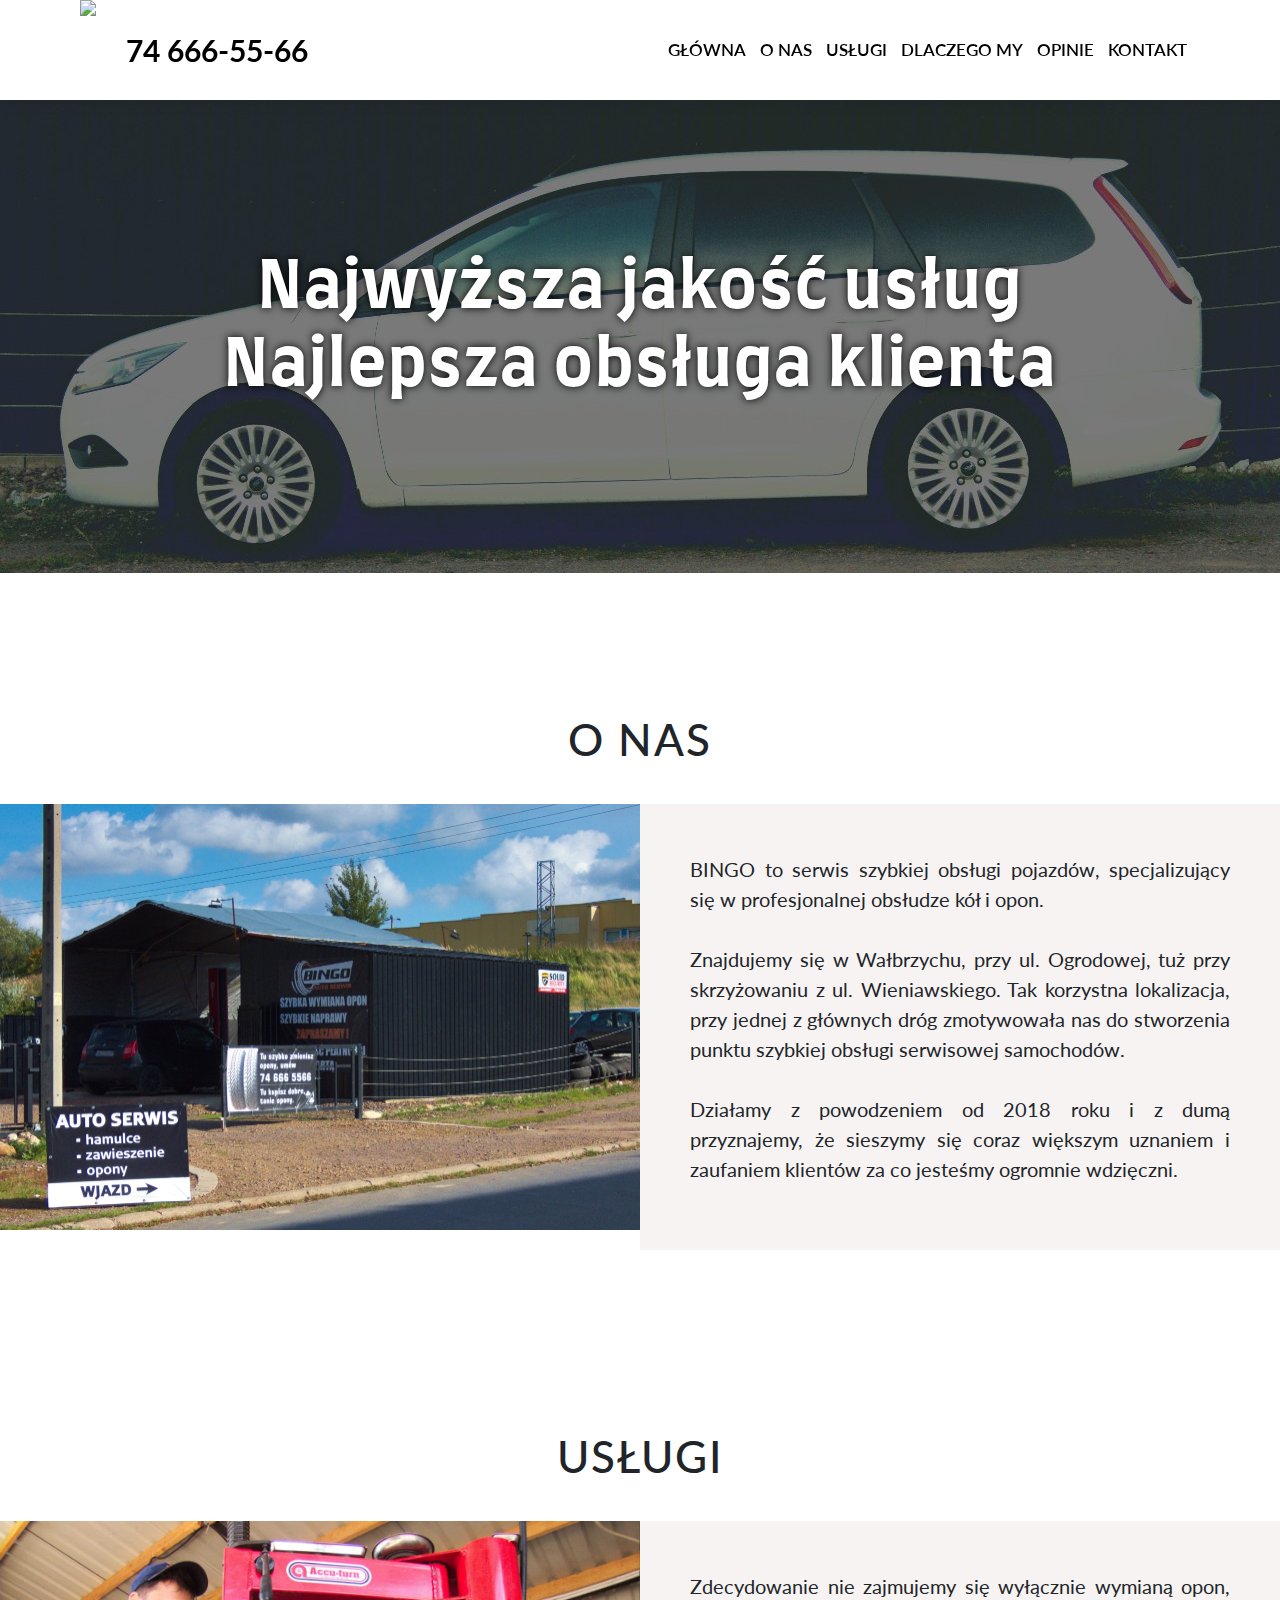
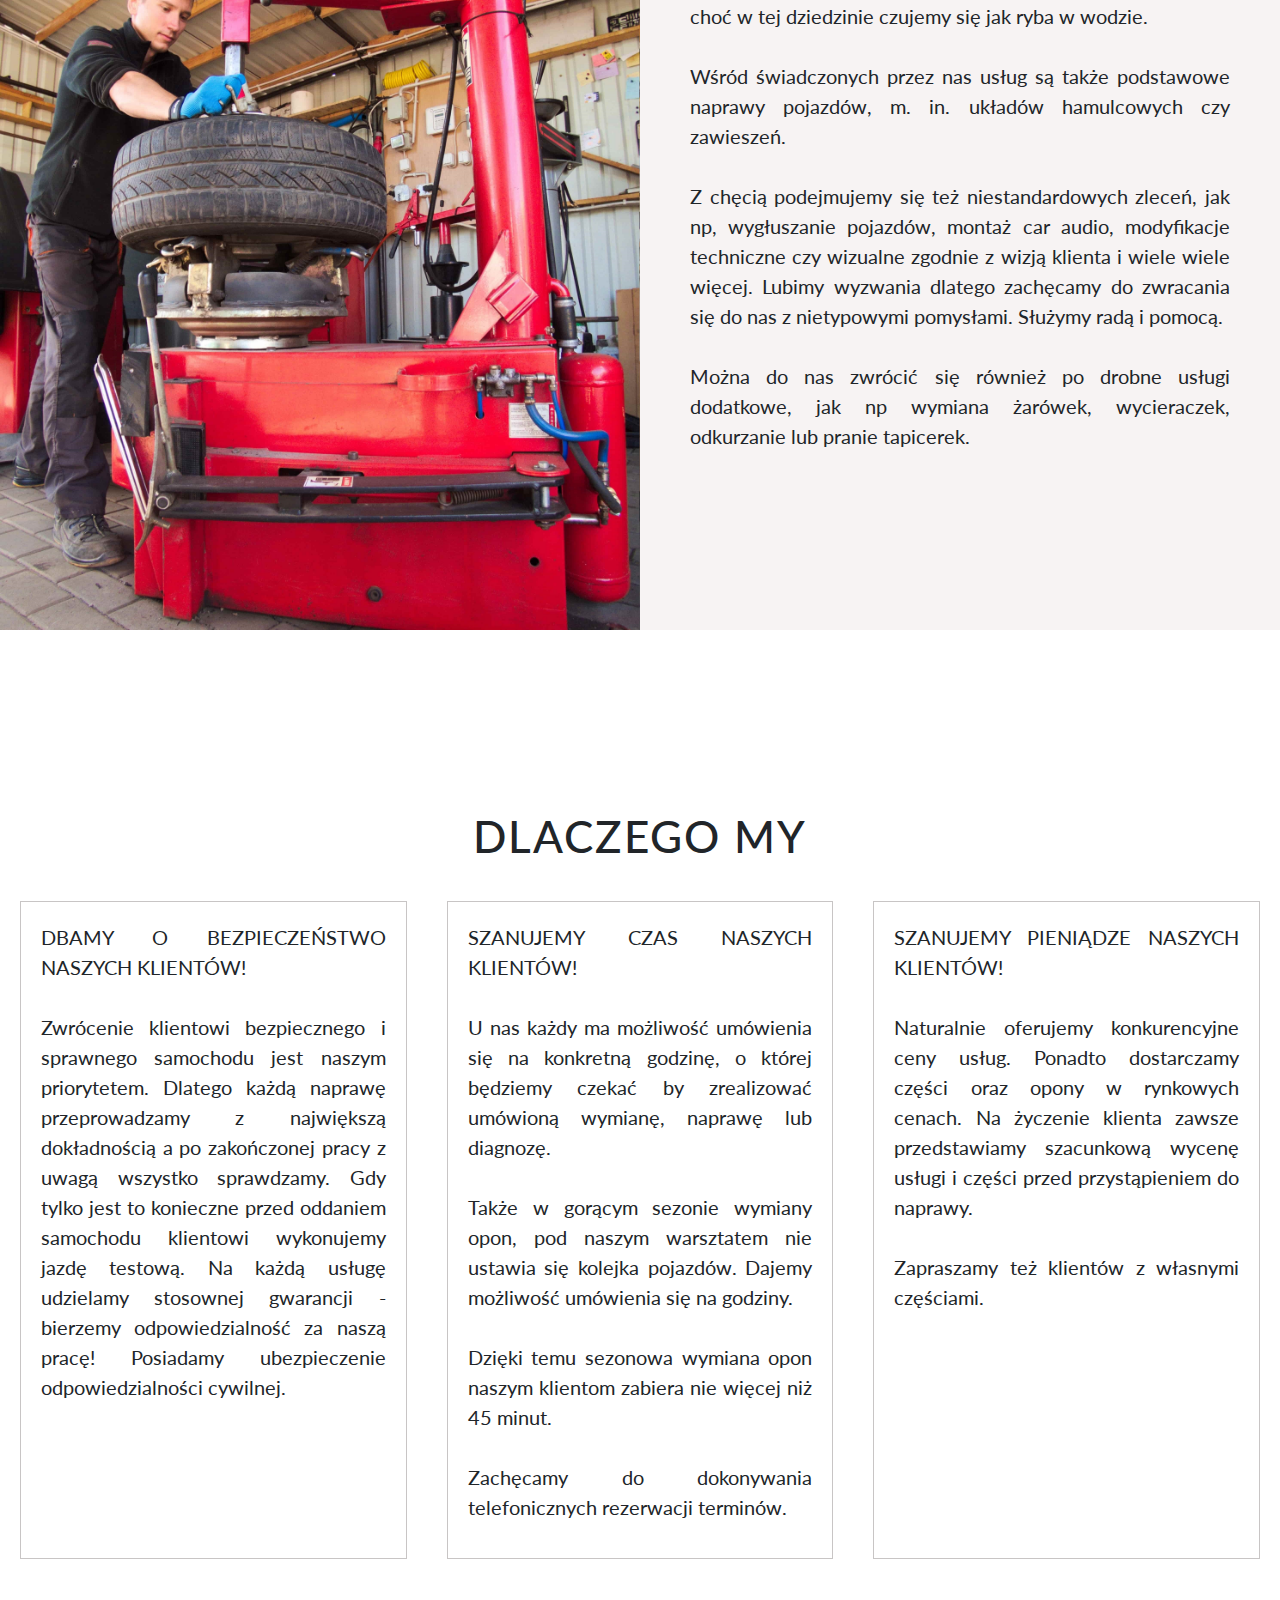
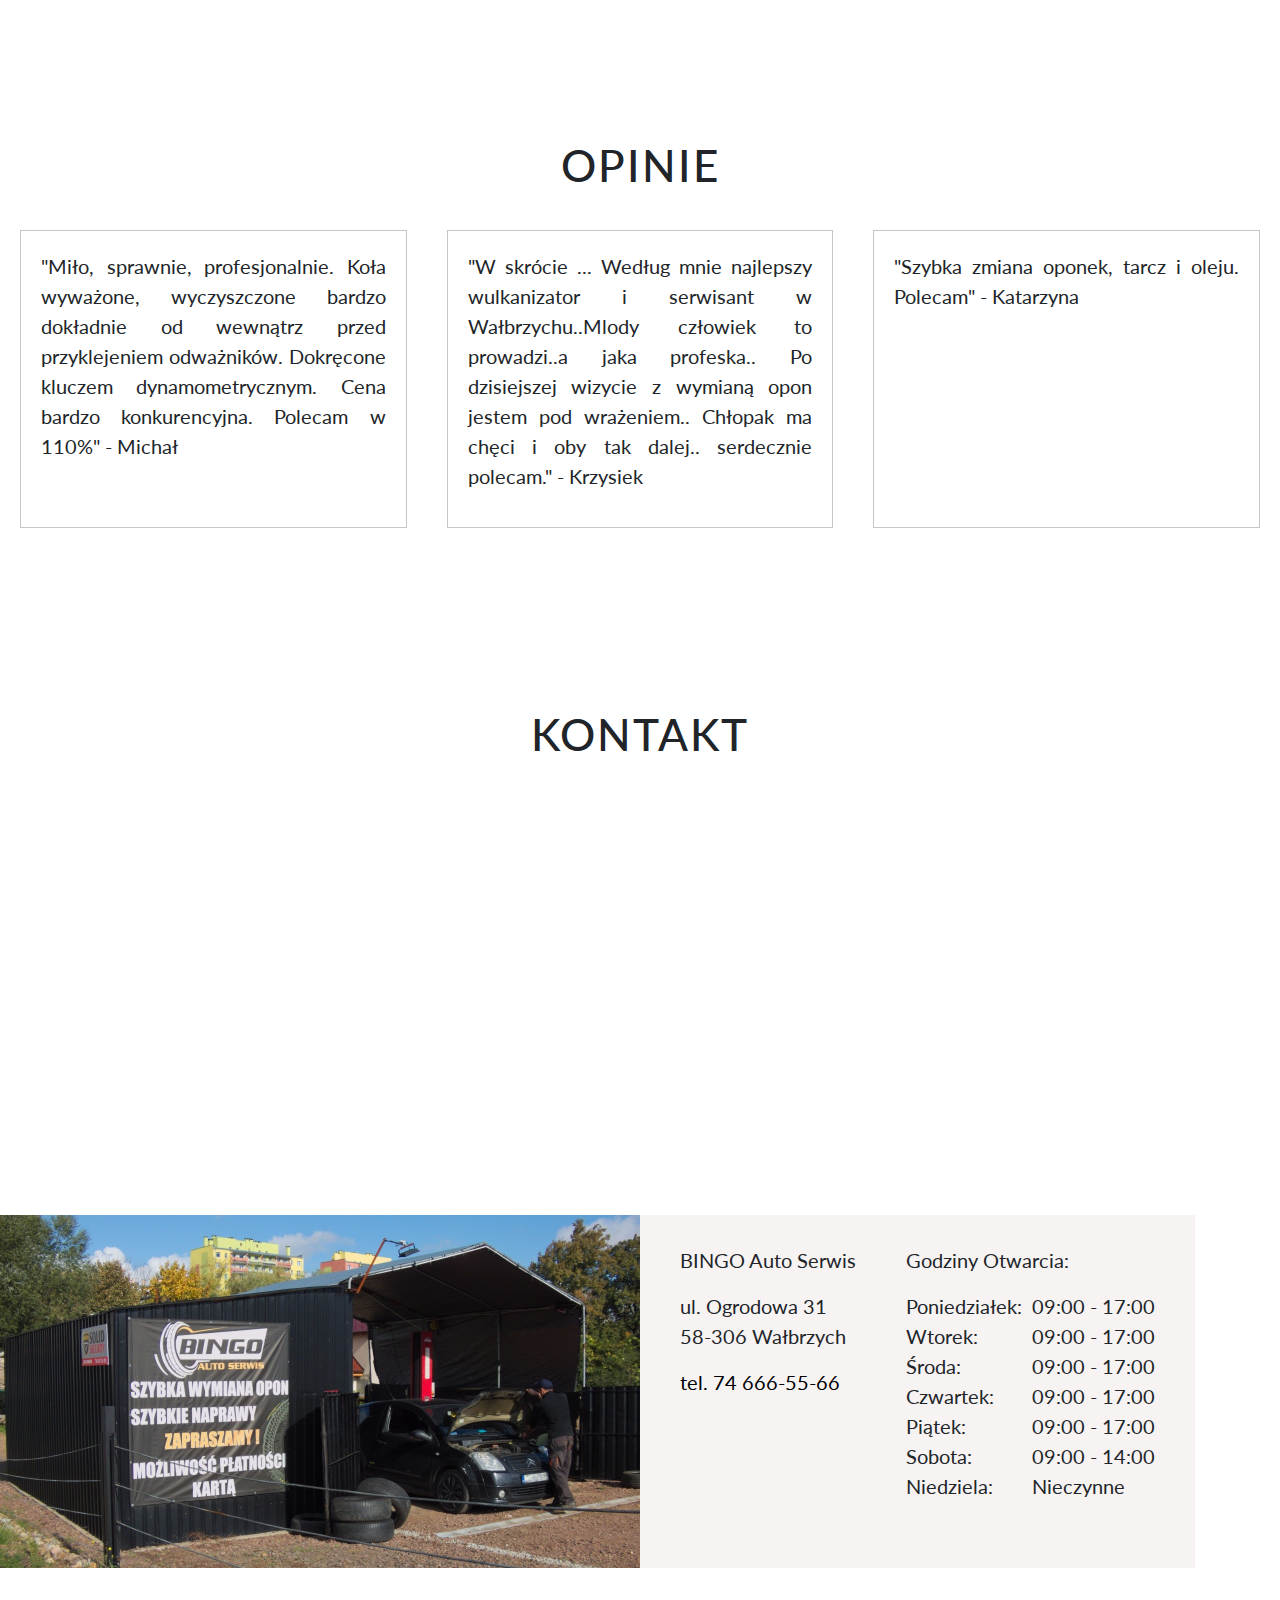
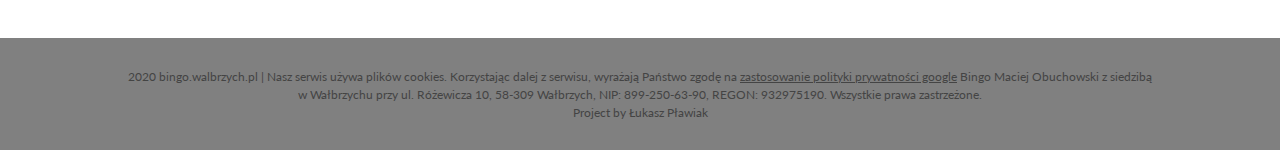
==== commit cc108176: "commit 2go" ====
--- a/index.html
+++ b/index.html
@@ -222,7 +222,7 @@
     <footer>
         <div class="conteiner">
             <p>
-                2020 bingo.walbrzych.pl | Nasz serwis używa plików cookies. Korzystając dalej z serwisu, wyrażają Państwo zgodę na <a href="#">politykę cookies</a> Bingo Maciej Obuchowski z siedzibą w Wałbrzychu przy ul. Różewicza 10, 58-309 Wałbrzych,<br>NIP: 899-250-63-90, REGON: 932975190. Wszystkie prawa zastrzeżone.<br>Project by Łukasz Pławiak
+                2020 bingo.walbrzych.pl | Nasz serwis używa plików cookies. Korzystając dalej z serwisu, wyrażają Państwo zgodę na <a target="_blank" href="https://policies.google.com/privacy">zastosowanie polityki prywatności google</a> Bingo Maciej Obuchowski z siedzibą<br>w Wałbrzychu przy ul. Różewicza 10, 58-309 Wałbrzych, NIP: 899-250-63-90, REGON: 932975190. Wszystkie prawa zastrzeżone.<br>Project by Łukasz Pławiak
             </p>
         </div>
     </footer>
--- a/style.css
+++ b/style.css
@@ -123,7 +123,7 @@
 
 .box1 {
     width: 33%;
-    font-size: 18px;
+    font-size: 20px;
     padding: 20px;
     margin-left: 20px;
     margin-right: 20px;
@@ -136,24 +136,24 @@
 
 .description {
     padding: 50px;
-    font-size: 18px;
+    font-size: 20px;
     background-color: #F7F3F3;
 }
 
 .text {
     padding: 30px;
-    font-size: 18px;
+    font-size: 20px;
     background-color: #F7F3F3;
 }
 
 .text1 {
-    font-size: 18px;
+    font-size: 20px;
     background-color: #F7F3F3;
     float: left
 }
 
 .text2 {
-    font-size: 18px;
+    font-size: 20px;
     margin-left: 40px;
     background-color: #F7F3F3;
     float: left
@@ -234,7 +234,7 @@
     text-align: center;
     padding: 30px;
     margin-top: 50px;
-    font-size: 38px;
+    font-size: 44px;
     letter-spacing: 2px;
     font-weight: 500;
     text-transform: uppercase;
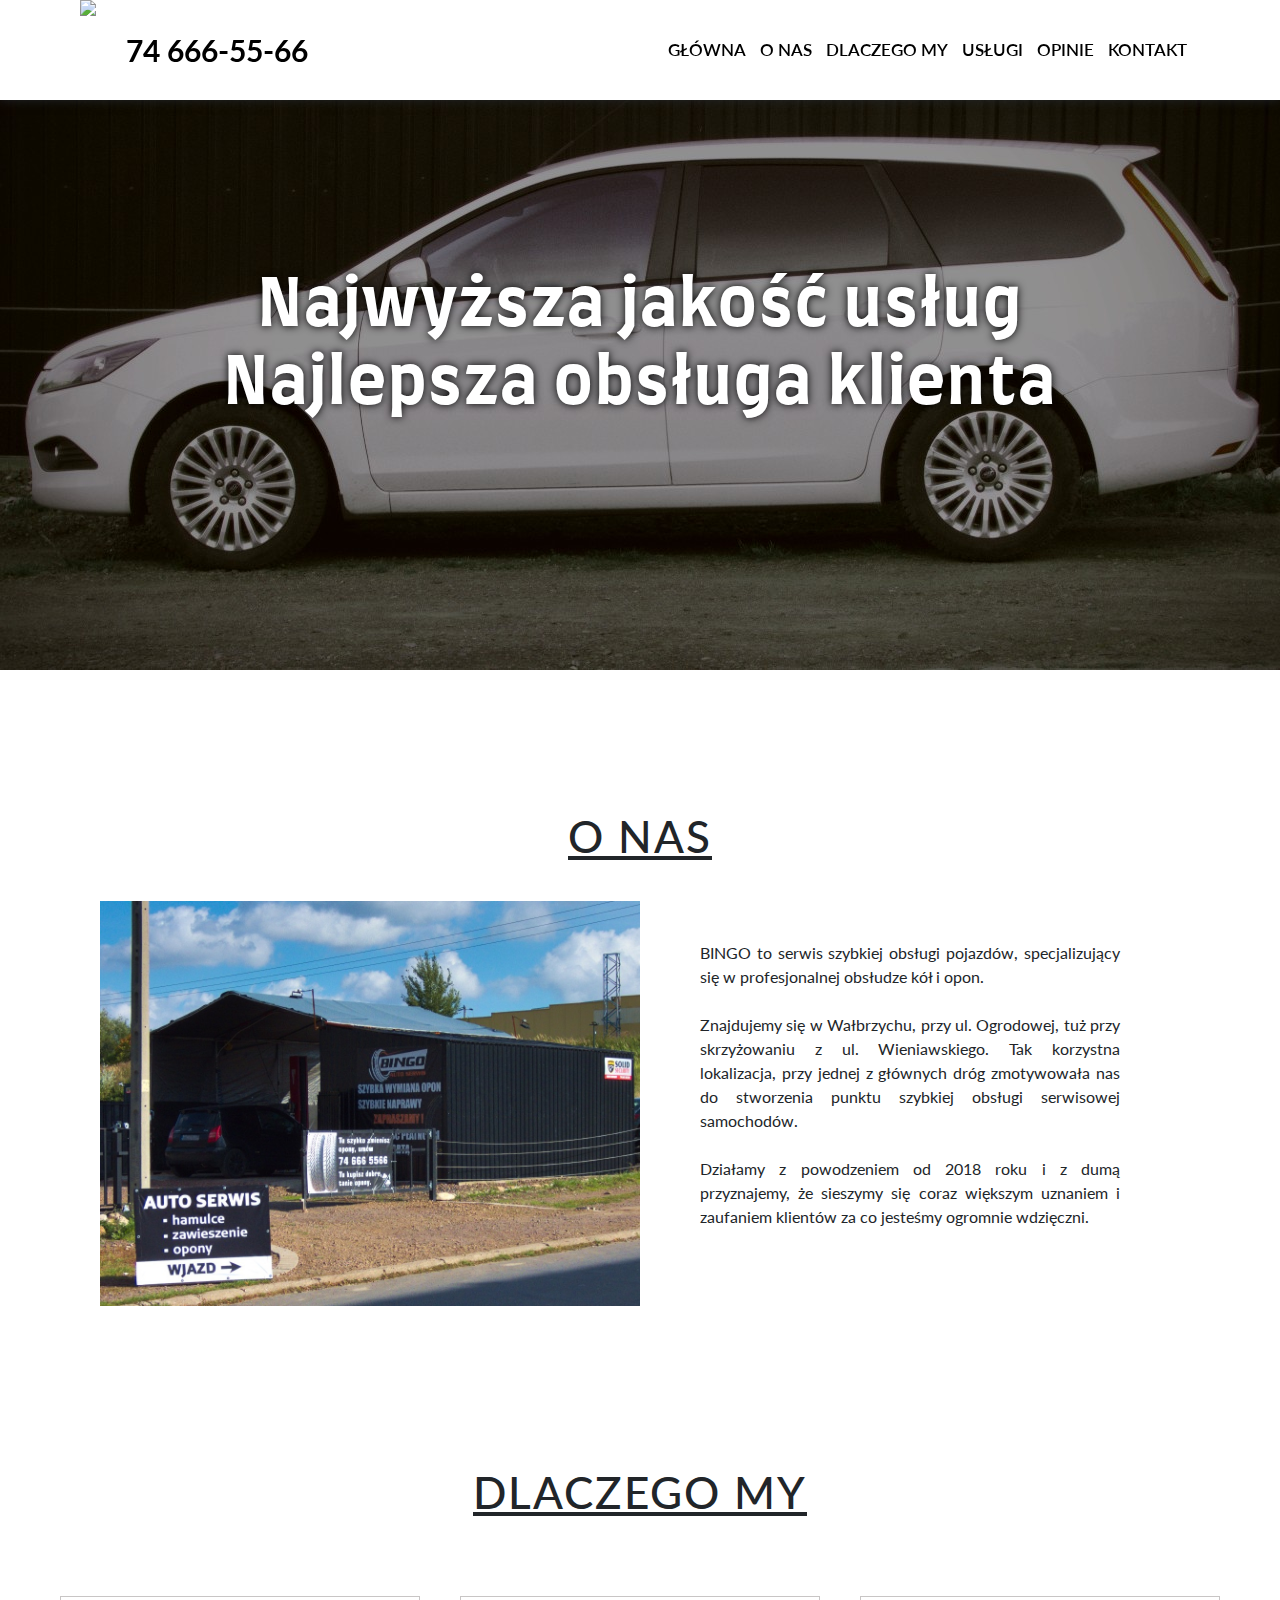
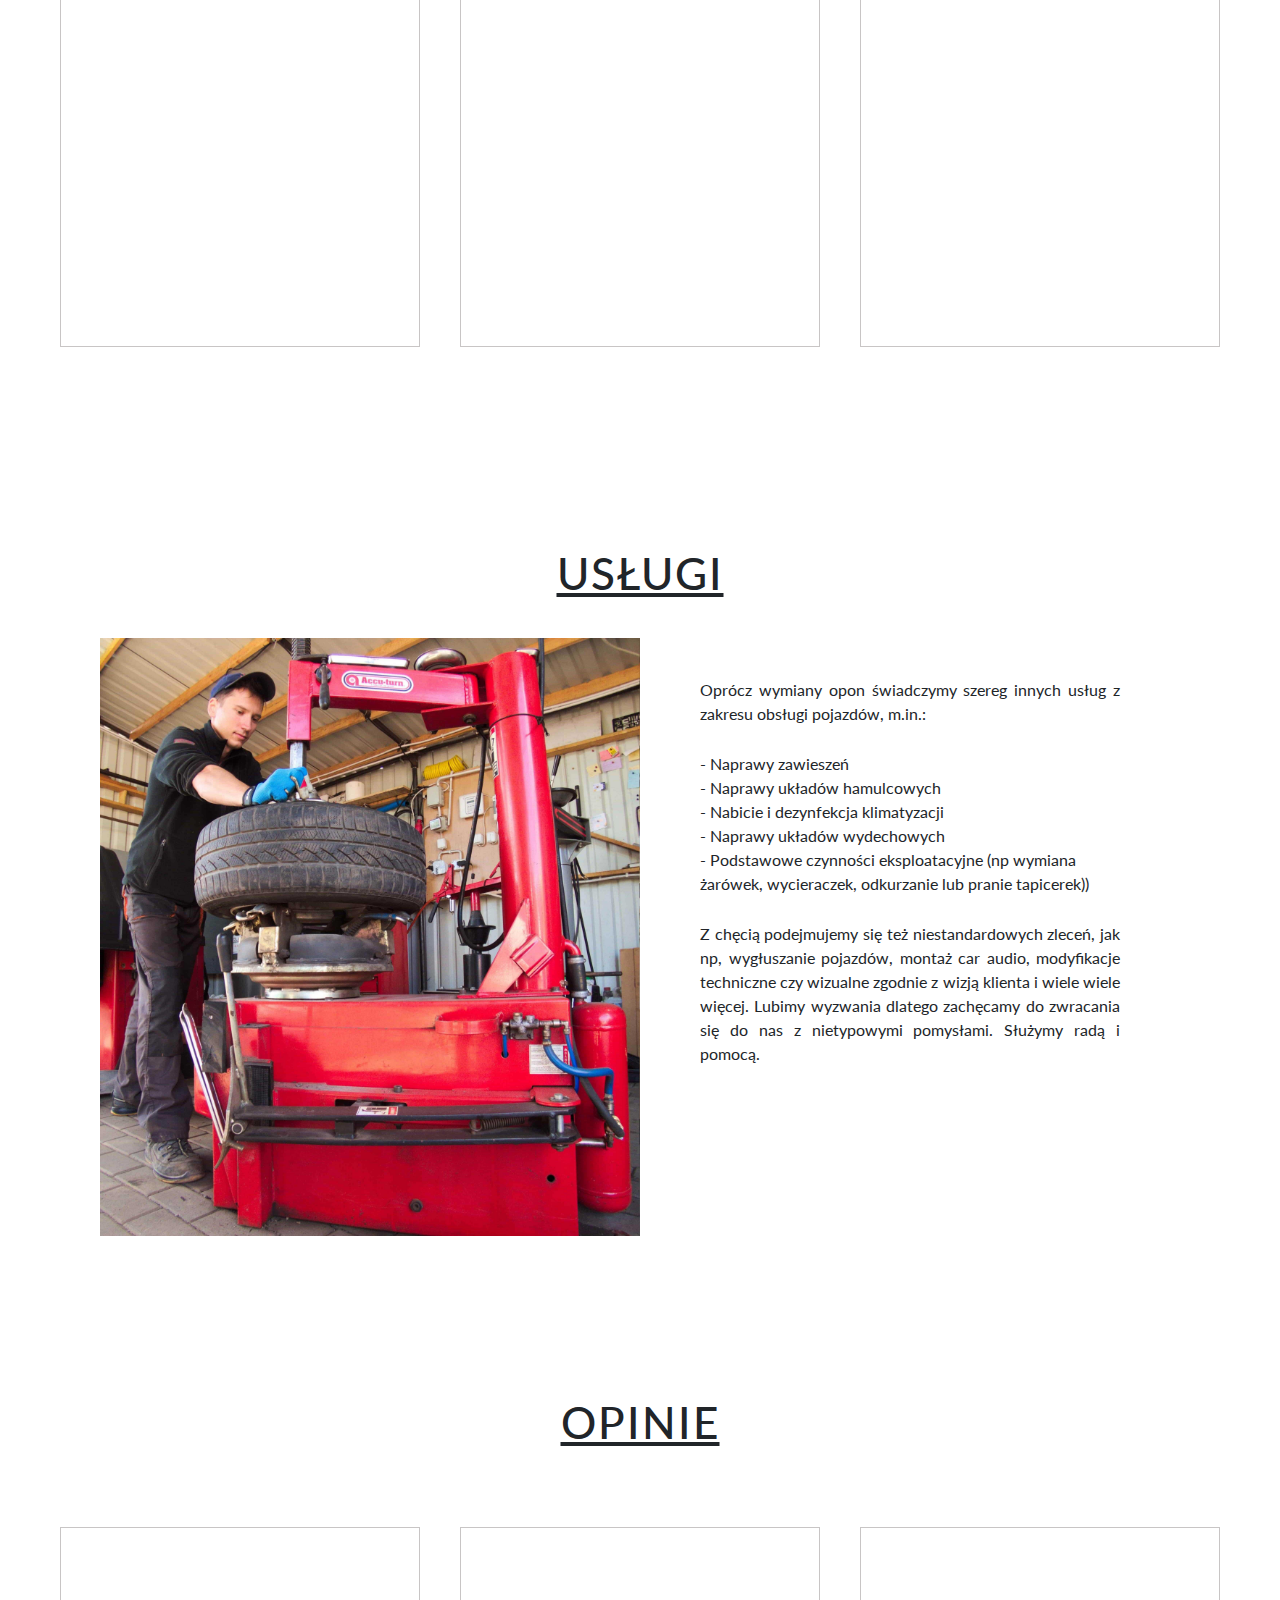
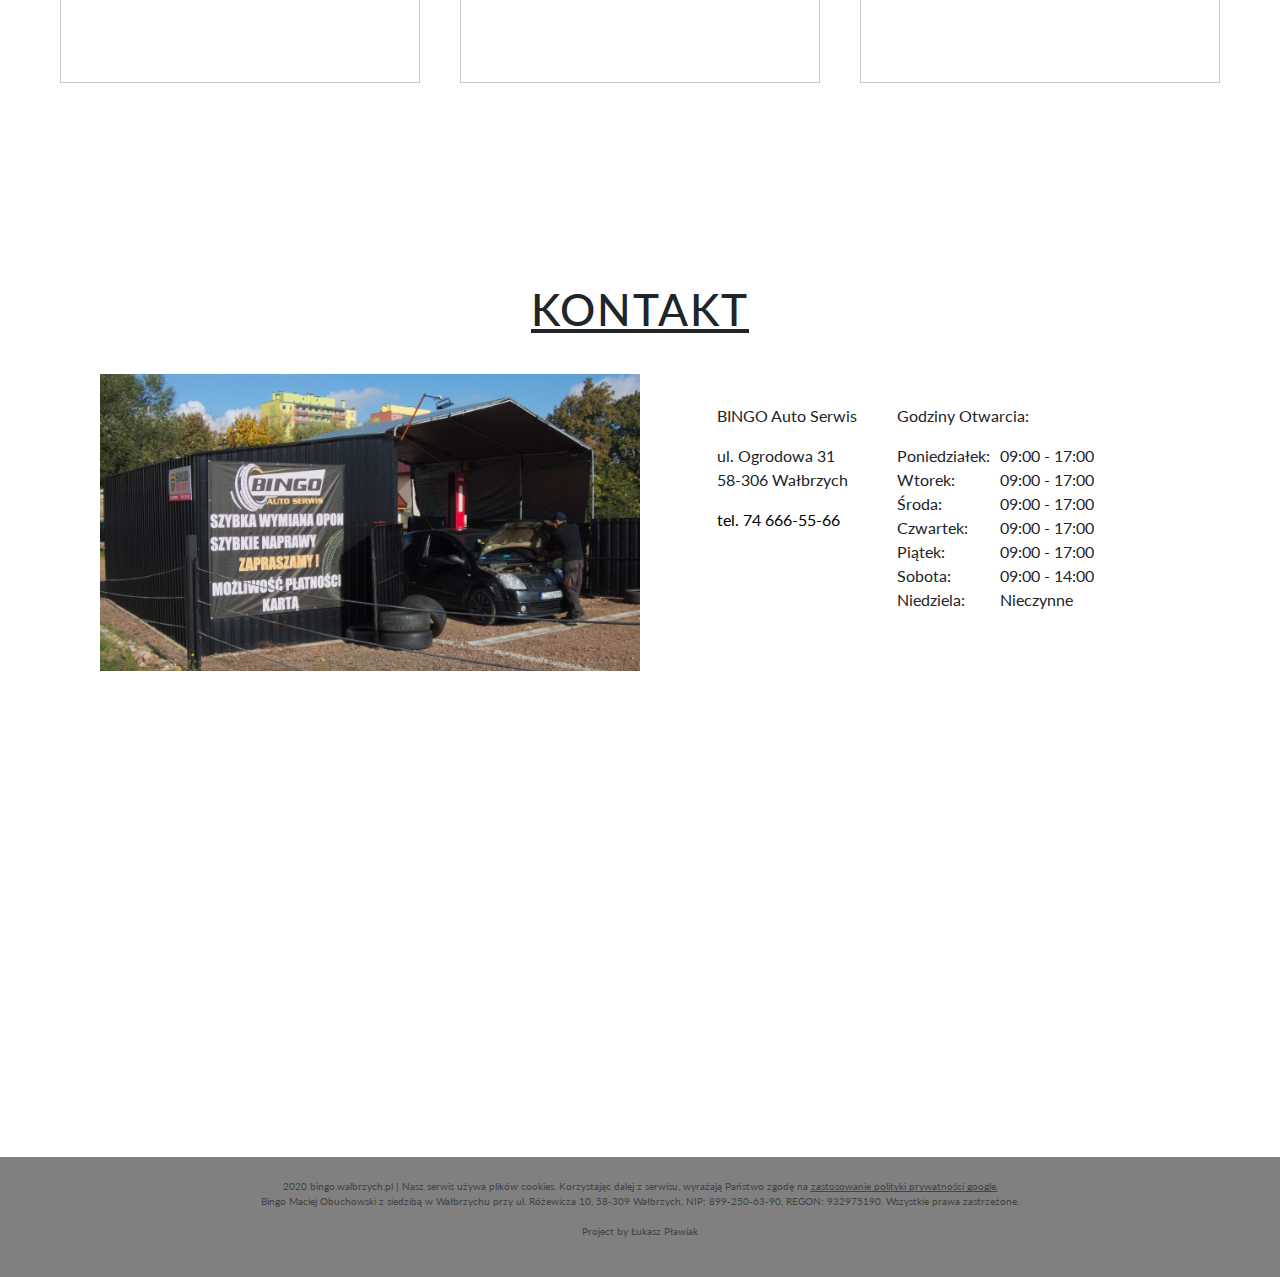
==== commit 8d6347d4: "almost final" ====
--- a/index.html
+++ b/index.html
@@ -38,159 +38,171 @@
         <label for="check" class="checkbtn">
             <i class="fas fa-bars"></i>
         </label>
-        <a href="#link1"><img src="Img/Bingoremove.png"></a>
+        <a href="#link1"><img src="Img/Bingologoremove.png"></a>
         <span>
             <a href="tel:+48746665566"><i class="fas fa-phone-alt"></i>74 666-55-66</a>
         </span>
         <ul>
             <li><a href="#link1">Główna</a></li>
             <li><a href="#link2">O nas</a></li>
-            <li><a href="#link3">Usługi</a></li>
-            <li><a href="#link4">Dlaczego My</a></li>
-            <li><a href="#link21">Opinie</a></li>
-            <li><a href="#link5">Kontakt</a></li>
+            <li><a href="#link3">Dlaczego My</a></li>
+            <li><a href="#link4">Usługi</a></li>
+            <li><a href="#link5">Opinie</a></li>
+            <li><a href="#link6">Kontakt</a></li>
         </ul>
     </nav>
+
     <article>
-        <div class="all">
-            <div class="conteiner0">
-                <span id="link1">
-                    <div class="motto">
-                        <div>
-                            <img src="img/foto014.jpg">
-                            <h1>Najwyższa jakość usług <br>
-                                Najlepsza obsługa klienta</h1>
-                        </div>
-                    </div>
-                    <div class="conteiner1">
-                        <span id="link2">
-                            <div class="heder">
-                                <h2>O nas</h2>
-                            </div>
-                            <div class="content">
-                                <div class="img1">
-                                    <img src="img/foto02.jpg">
+        <span id="link1">
+            <div class="motto">
+                <div>
+                    <img src="img/foto01.jpg">
+                    <h1>Najwyższa jakość usług <br>
+                        Najlepsza obsługa klienta</h1>
+                </div>
+            </div>
+        </span>
+
+        <div class="wrapper">
+            <span id="link2">
+                <div class="conteiner1">
+                    <div class="heder">
+                        <h2>O nas</h2>
+                    </div>
+                    <div class="content0">
+                        <div class="img1">
+                            <img src="img/foto02.jpg">
+                        </div>
+                        <div class="description">
+                            <p>BINGO to serwis szybkiej obsługi pojazdów, specjalizujący się w profesjonalnej obsłudze kół i opon.<br><br>
+                                Znajdujemy się w Wałbrzychu, przy ul. Ogrodowej, tuż przy skrzyżowaniu z ul. Wieniawskiego. Tak korzystna lokalizacja, przy jednej z głównych dróg zmotywowała nas do stworzenia punktu szybkiej obsługi serwisowej samochodów.<br><br>
+                                Działamy z powodzeniem od 2018 roku i z dumą przyznajemy, że sieszymy się coraz większym uznaniem i zaufaniem klientów za co jesteśmy ogromnie wdzięczni.</p>
+                        </div>
+                    </div>
+                    <div class="foot">
+                        <i class="fas fa-users"></i>
+                    </div>
+                </div>
+            </span>
+        </div>
+
+        <span id="link3">
+            <div class="conteiner1">
+                <div class="heder">
+                    <h2>Dlaczego My</h2>
+                </div>
+                <div class="content1">
+                    <div class="box1">
+                        <p>DBAMY O BEZPIECZEŃSTWO NASZYCH KLIENTÓW!<br><br>
+                            Zwrócenie klientowi bezpiecznego i sprawnego samochodu jest naszym priorytetem. Dlatego każdą naprawę przeprowadzamy z największą dokładnością a po zakończonej pracy z uwagą wszystko sprawdzamy. Gdy tylko jest to konieczne przed oddaniem samochodu klientowi wykonujemy jazdę testową. Na każdą usługę udzielamy stosownej gwarancji - bierzemy odpowiedzialność za naszą pracę! Posiadamy ubezpieczenie odpowiedzialności cywilnej.</p>
+                    </div>
+                    <div class="box1">
+                        <p>SZANUJEMY CZAS NASZYCH KLIENTÓW!<br><br>
+                            U nas każdy ma możliwość umówienia się na konkretną godzinę, o której będziemy czekać by zrealizować umówioną wymianę, naprawę lub diagnozę.<br><br>
+                            Także w gorącym sezonie wymiany opon, pod naszym warsztatem nie ustawia się kolejka pojazdów. Dajemy możliwość umówienia się na godziny.<br><br>
+                            Dzięki temu sezonowa wymiana opon naszym klientom zabiera nie więcej niż 45 minut.<br><br>
+                            Zachęcamy do dokonywania telefonicznych rezerwacji terminów.</p>
+                    </div>
+                    <div class="box1">
+                        <p>SZANUJEMY PIENIĄDZE NASZYCH KLIENTÓW!<br><br>
+                            Naturalnie oferujemy konkurencyjne ceny usług. Ponadto dostarczamy części oraz opony w rynkowych cenach. Na życzenie klienta zawsze przedstawiamy szacunkową wycenę usługi i części przed przystąpieniem do naprawy.<br><br>
+                            Zapraszamy też klientów z własnymi częściami.</p>
+                    </div>
+                </div>
+            </div>
+            <div class="foot">
+                <i class="fas fa-question"></i>
+            </div>
+        </span>
+
+
+        <div class="wrapper">
+            <span id="link4">
+                <div class="conteiner1">
+                    <div class="heder">
+                        <h2>Usługi</h2>
+                    </div>
+                    <div class="content0">
+                        <div class="img1">
+                            <img src="img/foto04.jpg">
+                        </div>
+                        <div class="description">
+                            <div class="servicestext1">Oprócz wymiany opon świadczymy szereg innych usług z zakresu obsługi pojazdów, m.in.:
+                            </div>
+                            <div class="servicestext2">- Naprawy zawieszeń<br>
+                                - Naprawy układów hamulcowych<br>
+                                - Nabicie i dezynfekcja klimatyzacji<br>
+                                - Naprawy układów wydechowych<br>
+                                - Podstawowe czynności eksploatacyjne (np wymiana żarówek, wycieraczek, odkurzanie lub pranie tapicerek))</div>
+                            <div>
+                                Z chęcią podejmujemy się też niestandardowych zleceń, jak np, wygłuszanie pojazdów, montaż car audio, modyfikacje techniczne czy wizualne zgodnie z wizją klienta i wiele wiele więcej. Lubimy wyzwania dlatego zachęcamy do zwracania się do nas z nietypowymi pomysłami. Służymy radą i pomocą.
+                            </div>
+                        </div>
+                    </div>
+                    <div class="foot">
+                        <i class="fas fa-tools"></i>
+                    </div>
+                </div>
+            </span>
+        </div>
+
+
+        <span id="link5">
+            <div class="conteiner1">
+                <div class="heder">
+                    <h2>Opinie</h2>
+                </div>
+                <div class="content2">
+                    <div class="box1">
+                        <p>"Miło, sprawnie, profesjonalnie. Koła wyważone, wyczyszczone bardzo dokładnie od wewnątrz przed przyklejeniem odważników. Dokręcone kluczem dynamometrycznym. Cena bardzo konkurencyjna. Polecam w 110%" - Michał</p>
+                    </div>
+                    <div class="box1">
+                        <p>"W skrócie ... Według mnie najlepszy wulkanizator i serwisant w Wałbrzychu..Mlody człowiek to prowadzi..a jaka profeska.. Po dzisiejszej wizycie z wymianą opon jestem pod wrażeniem.. Chłopak ma chęci i oby tak dalej.. serdecznie polecam." - Krzysiek </p>
+                    </div>
+                    <div class="box1">
+                        <p>"Szybka zmiana oponek, tarcz i oleju. Polecam" - Katarzyna</p>
+                    </div>
+                </div>
+                <div class="foot">
+                    <i class="fas fa-marker"></i>
+                </div>
+            </div>
+        </span>
+
+
+        <div class="wrapper">
+            <span id="link6">
+                <div class="conteiner3">
+                    <div class="heder">
+                        <h2 id="link5">Kontakt</h2>
+                    </div>
+                    <div class="content0">
+                        <div class="img1">
+                            <img src="img/foto06.jpg">
+                        </div>
+                        <div class="text">
+                            <div class="text1">
+                                <div class="hours">
+                                    <div>
+                                        <p>BINGO Auto Serwis</p>
+                                    </div>
+                                    <div>
+                                        <p>ul. Ogrodowa 31<br>58-306 Wałbrzych</p>
+                                    </div>
+                                    <div class="tel">
+                                        <a href="tel:+48746665566">tel. 74 666-55-66</a>
+                                    </div>
                                 </div>
-                                <div class="description">
-                                    <p>BINGO to serwis szybkiej obsługi pojazdów, specjalizujący się w profesjonalnej obsłudze kół i opon.<br><br>
-                                        Znajdujemy się w Wałbrzychu, przy ul. Ogrodowej, tuż przy skrzyżowaniu z ul. Wieniawskiego. Tak korzystna lokalizacja, przy jednej z głównych dróg zmotywowała nas do stworzenia punktu szybkiej obsługi serwisowej samochodów.<br><br>
-                                        Działamy z powodzeniem od 2018 roku i z dumą przyznajemy, że sieszymy się coraz większym uznaniem i zaufaniem klientów za co jesteśmy ogromnie wdzięczni.</p>
+                                <div class="fb">
+                                    <a target="_blank" href="https://www.facebook.com/bingoautoserwis/"><i class="fab fa-facebook-square fa-4x"></i></a>
                                 </div>
                             </div>
-                            <div class="foot">
-                                <i class="fas fa-users"></i>
-                            </div>
-                        </span>
-                    </div>
-                </span>
-
-                <span id="link3">
-                    <div class="conteiner1">
-                        <div class="heder">
-                            <h2>Usługi</h2>
-                        </div>
-                        <div class="content">
-                            <div class="img1">
-                                <img src="img/foto031.jpg">
-                            </div>
-                            <div class="description">
-                                <p>Zdecydowanie nie zajmujemy się wyłącznie wymianą opon, choć w tej dziedzinie czujemy się jak ryba w wodzie.<br><br>
-                                    Wśród świadczonych przez nas usług są także podstawowe naprawy pojazdów, m. in. układów hamulcowych czy zawieszeń.<br><br>
-                                    Z chęcią podejmujemy się też niestandardowych zleceń, jak np, wygłuszanie pojazdów, montaż car audio, modyfikacje techniczne czy wizualne zgodnie z wizją klienta i wiele wiele więcej. Lubimy wyzwania dlatego zachęcamy do zwracania się do nas z nietypowymi pomysłami. Służymy radą i pomocą.<br><br>
-                                    Można do nas zwrócić się również po drobne usługi dodatkowe, jak np wymiana żarówek, wycieraczek, odkurzanie lub pranie tapicerek.</p>
-                            </div>
-                        </div>
-                        <div class="foot">
-                            <i class="fas fa-tools"></i>
-                        </div>
-                    </div>
-                </span>
-
-                <span id="link4">
-                    <div class="conteiner1">
-                        <div class="heder">
-                            <h2>Dlaczego My</h2>
-                        </div>
-                        <div class="content">
-                            <div class="box1">
-                                <p>DBAMY O BEZPIECZEŃSTWO NASZYCH KLIENTÓW!<br><br>
-                                    Zwrócenie klientowi bezpiecznego i sprawnego samochodu jest naszym priorytetem. Dlatego każdą naprawę przeprowadzamy z największą dokładnością a po zakończonej pracy z uwagą wszystko sprawdzamy. Gdy tylko jest to konieczne przed oddaniem samochodu klientowi wykonujemy jazdę testową. Na każdą usługę udzielamy stosownej gwarancji - bierzemy odpowiedzialność za naszą pracę! Posiadamy ubezpieczenie odpowiedzialności cywilnej.</p>
-                            </div>
-                            <div class="box1">
-                                <p>SZANUJEMY CZAS NASZYCH KLIENTÓW!<br><br>
-                                    U nas każdy ma możliwość umówienia się na konkretną godzinę, o której będziemy czekać by zrealizować umówioną wymianę, naprawę lub diagnozę.<br><br>
-                                    Także w gorącym sezonie wymiany opon, pod naszym warsztatem nie ustawia się kolejka pojazdów. Dajemy możliwość umówienia się na godziny.<br><br>
-                                    Dzięki temu sezonowa wymiana opon naszym klientom zabiera nie więcej niż 45 minut.<br><br>
-                                    Zachęcamy do dokonywania telefonicznych rezerwacji terminów.</p>
-                            </div>
-                            <div class="box1">
-                                <p>SZANUJEMY PIENIĄDZE NASZYCH KLIENTÓW!<br><br>
-                                    Naturalnie oferujemy konkurencyjne ceny usług. Ponadto dostarczamy części oraz opony w rynkowych cenach. Na życzenie klienta zawsze przedstawiamy szacunkową wycenę usługi i części przed przystąpieniem do naprawy.<br><br>
-                                    Zapraszamy też klientów z własnymi częściami.</p>
-                            </div>
-                        </div>
-                    </div>
-                    <div class="foot">
-                        <i class="fas fa-question"></i>
-                    </div>
-                </span>
-
-                <span id="link21">
-                    <div class="conteiner1">
-                        <div class="heder">
-                            <h2>Opinie</h2>
-                        </div>
-                        <div class="content">
-                            <div class="box1">
-                                <p>"Miło, sprawnie, profesjonalnie. Koła wyważone, wyczyszczone bardzo dokładnie od wewnątrz przed przyklejeniem odważników. Dokręcone kluczem dynamometrycznym. Cena bardzo konkurencyjna. Polecam w 110%" - Michał</p>
-                            </div>
-                            <div class="box1">
-                                <p>"W skrócie ... Według mnie najlepszy wulkanizator i serwisant w Wałbrzychu..Mlody człowiek to prowadzi..a jaka profeska.. Po dzisiejszej wizycie z wymianą opon jestem pod wrażeniem.. Chłopak ma chęci i oby tak dalej.. serdecznie polecam." - Krzysiek </p>
-                            </div>
-                            <div class="box1">
-                                <p>"Szybka zmiana oponek, tarcz i oleju. Polecam" - Katarzyna</p>
-                            </div>
-                        </div>
-                        <div class="foot">
-                            <i class="fas fa-marker"></i>
-                        </div>
-                    </div>
-                </span>
-
-                <span id="link5">
-                    <div class="conteiner2">
-                        <div class="heder">
-                            <h2 id="link5">Kontakt</h2>
-                        </div>
-                        <div class="map">
-                            <iframe src="https://www.google.com/maps/embed?pb=!1m14!1m8!1m3!1d10082.407085849025!2d16.274116738561997!3d50.82001654866579!3m2!1i1024!2i768!4f13.1!3m3!1m2!1s0x0%3A0xe90daebdca50f25e!2sBingo%20Auto%20Serwis!5e0!3m2!1sen!2spl!4v1598517724617!5m2!1sen!2spl" width="100%" height="350" frameborder="0" style="border:0;" allowfullscreen="" aria-hidden="false" tabindex="0"></iframe>
-                        </div>
-                        <div class="content">
-                            <div class="img1">
-                                <img src="img/foto041.jpg">
-                            </div>
-                            <div class="text">
-                                <div class="text1">
-                                    <div class="hours">
-                                        <div>
-                                            <p>BINGO Auto Serwis</p>
-                                        </div>
-                                        <div>
-                                            <p>ul. Ogrodowa 31<br>58-306 Wałbrzych</p>
-                                        </div>
-                                        <span class="tel">
-                                            <a href="tel:+48746665566">tel. 74 666-55-66</a>
-                                        </span>
-                                    </div>
-                                    <div class="fb">
-                                        <a target="_blank" href="https://www.facebook.com/bingoautoserwis/"><i class="fab fa-facebook-square fa-4x"></i></a>
-                                    </div>
-                                </div>
-                                <div class="text2">
-                                    <div class="hours">
-                                        <div>
-                                            <p>Godziny Otwarcia:</p>
-                                        </div>
+                            <div class="text2">
+                                <div class="hours">
+                                    <div>
+                                        <p>Godziny Otwarcia:</p>
+                                    </div>
+                                    <div class="fuck1">
                                         <div class="hours2">
                                             <p>Poniedziałek:<br>
                                                 Wtorek:<br>
@@ -215,18 +227,21 @@
                             </div>
                         </div>
                     </div>
-                </span>
-            </div>
+                </div>
+            </span>
+        </div>
+        <div class="map">
+            <iframe src="https://www.google.com/maps/embed?pb=!1m14!1m8!1m3!1d10082.407085849025!2d16.274116738561997!3d50.82001654866579!3m2!1i1024!2i768!4f13.1!3m3!1m2!1s0x0%3A0xe90daebdca50f25e!2sBingo%20Auto%20Serwis!5e0!3m2!1sen!2spl!4v1598517724617!5m2!1sen!2spl" width="100%" height="350" frameborder="0" style="border:0;" allowfullscreen="" aria-hidden="false" tabindex="0"></iframe>
         </div>
     </article>
+
     <footer>
-        <div class="conteiner">
+        <div class="footconteiner">
             <p>
-                2020 bingo.walbrzych.pl | Nasz serwis używa plików cookies. Korzystając dalej z serwisu, wyrażają Państwo zgodę na <a target="_blank" href="https://policies.google.com/privacy">zastosowanie polityki prywatności google</a> Bingo Maciej Obuchowski z siedzibą<br>w Wałbrzychu przy ul. Różewicza 10, 58-309 Wałbrzych, NIP: 899-250-63-90, REGON: 932975190. Wszystkie prawa zastrzeżone.<br>Project by Łukasz Pławiak
+                2020 bingo.walbrzych.pl | Nasz serwis używa plików cookies. Korzystając dalej z serwisu, wyrażają Państwo zgodę na <a target="_blank" href="https://policies.google.com/privacy">zastosowanie polityki prywatności google.</a><br>Bingo Maciej Obuchowski z siedzibą w Wałbrzychu przy ul. Różewicza 10, 58-309 Wałbrzych, NIP: 899-250-63-90, REGON: 932975190. Wszystkie prawa zastrzeżone.<br><br>Project by Łukasz Pławiak
             </p>
         </div>
     </footer>
-
 </body>
 
 </html>
--- a/style.css
+++ b/style.css
@@ -9,14 +9,12 @@
 body {
     font-family: 'Lato', sans-serif;
     text-align: justify;
-    background: #C0C0C0;
-}
-
-.all {
-    max-width: 1288px;
+}
+
+.wrapper {
+    max-width: 1080px;
     margin-left: auto;
     margin-right: auto;
-    background: white;
 }
 
 nav {
@@ -62,7 +60,6 @@
 nav ul li a:hover {
     color: gray;
     transition: 0.4s;
-    text-decoration: none;
     text-decoration: underline;
 }
 
@@ -99,63 +96,42 @@
     display: none;
 }
 
-.conteiner0 {
-    display: flex;
-    flex-direction: column;
-}
-
 .heder {
     padding-top: 60px;
     width: 100%;
 }
 
-.content {
-    width: 100%;
-}
-
-.img1 {
-    width: 50%;
-}
-
-.content img {
-    width: 50vw;
-}
-
 .box1 {
     width: 33%;
-    font-size: 20px;
+    font-size: 13px;
     padding: 20px;
     margin-left: 20px;
     margin-right: 20px;
     border: 1px solid #C8C5C5;
 }
 
-.hours {
-    margin-left: 10px;
-}
-
 .description {
-    padding: 50px;
-    font-size: 20px;
-    background-color: #F7F3F3;
+    padding: 60px;
+    padding-top: 40px;
+    padding-bottom: 10px;
+    font-size: 16px;
 }
 
 .text {
     padding: 30px;
-    font-size: 20px;
-    background-color: #F7F3F3;
+    font-size: 16px;
+    margin-left: auto;
+    margin-right: auto;
 }
 
 .text1 {
-    font-size: 20px;
-    background-color: #F7F3F3;
+    font-size: 16px;
     float: left
 }
 
 .text2 {
-    font-size: 20px;
+    font-size: 16px;
     margin-left: 40px;
-    background-color: #F7F3F3;
     float: left
 }
 
@@ -175,25 +151,46 @@
     transition: .4s;
 }
 
+.hours1 {
+    margin-left: 10px;
+}
+
 .hours2 {
     float: left;
     margin-right: 10px;
-
 }
 
 .map {
     margin-bottom: 60px;
 }
 
-
-.conteiner1 {
-    /* border-bottom: 4px solid grey; */
-    padding-bottom: 20px;
-}
-
-.conteiner1 div.content {
+.content0 {
     display: flex;
     flex-direction: row;
+}
+
+.content0 img {
+    width: 540px;
+}
+
+.content1 {
+    display: flex;
+    flex-direction: row;
+    background-image: url(img/foto03.jpg);
+    background-attachment: fixed;
+    background-size: cover;
+    color: white;
+    padding: 40px;
+}
+
+.content2 {
+    display: flex;
+    flex-direction: row;
+    background-image: url(img/foto05.jpg);
+    background-attachment: fixed;
+    background-size: cover;
+    color: white;
+    padding: 40px;
 }
 
 .conteiner2 {
@@ -201,10 +198,21 @@
     padding-bottom: 20px;
 }
 
-.conteiner2 div.content {
-    display: flex;
-    flex-direction: row;
-}
+.conteiner3 {
+    margin-bottom: 50px;
+    padding-bottom: 20px;
+}
+
+
+.servicestext1 {
+    padding-bottom: 26px;
+}
+
+.servicestext2 {
+    text-align: left;
+    padding-bottom: 26px;
+}
+
 
 .motto div {
     display: flex;
@@ -215,7 +223,6 @@
 .motto div img {
     width: 100%;
     margin-top: 100px;
-    overflow: hidden;
 }
 
 .motto div h1 {
@@ -224,7 +231,7 @@
     font-weight: 600;
     font-size: 65px;
     position: absolute;
-    padding-top: 90px;
+    padding-top: 30px;
     letter-spacing: 2px;
     text-shadow: 0 0 8px black;
     font-family: 'Farro', sans-serif;
@@ -238,43 +245,40 @@
     letter-spacing: 2px;
     font-weight: 500;
     text-transform: uppercase;
+    text-decoration: underline;
 }
 
 .foot {
-    background-color: lightgrey;
     text-align: center;
     font-size: 60px;
     margin-top: 20px;
-    /* #C0C0C0;  */
 }
 
 .font1 {
     text-align: center;
     font-size: 60px;
-}
-
-body footer .conteiner {
-    height: 112px;
-    width: 100%;
-    background-color: grey;
-    font-size: 12px
-}
-
-footer div {
-    padding: 30px;
-    text-align: center;
-    color: #444444;
 }
 
 footer div a {
     color: #444444;
     text-decoration: underline;
-
 }
 
 footer div a:hover {
     color: white;
     transition: .5s;
+}
+
+.footconteiner {
+    width: 100%;
+    height: 120px;
+    font-size: 10px;
+    background-color: gray;
+    text-align: center;
+    display: flex;
+    justify-content: center;
+    align-items: center;
+    color: #444444;
 }
 
 @media (max-width: 1180px) {
@@ -304,129 +308,191 @@
 
     .motto div h1 {
         font-size: 38px;
-
-
-    }
-
-    @media (max-width: 926px) {
-        .checkbtn {
-            display: block;
-            /* line-height: 80px;*/
-
-        }
-
-        nav {
-            background: #fff;
-            height: 80px;
-            width: 100%;
-            position: fixed;
-            box-shadow: 0px 0px 10px;
-        }
-
-        nav img {
-            height: 42px;
-            margin-left: 2px;
-            margin-top: 20px;
-            cursor: pointer;
-        }
-
-        nav span a {
-            color: black;
-            font-weight: 700;
-            float: left;
-            line-height: 80px;
-            margin-left: 14px;
-            font-size: 16px;
-        }
-
-        ul {
-            position: fixed;
-            width: 34%;
-            height: 60vh;
-            background: silver;
-            top: 80px;
-            left: 66%;
-            text-align: right;
-            transition: all .5s;
-        }
-
-
-        nav ul li {
-            display: block;
-            line-height: 0px;
-        }
-
-        nav ul li a {
-            font-size: 16px;
-        }
-
-        a:hover,
-        a.active {
-            background: none;
-            color: #0082e6;
-        }
-
-        #check:checked ~ ul {
-            left: 100%;
-        }
-
-        nav ul li a {
-            color: black;
-            font-size: 16px;
-            font-weight: 600;
-            line-height: 60px;
-            border-radius: 3px;
-            text-transform: uppercase;
-        }
-
-        .motto div h1 {
-            font-size: 16px;
-
-        }
-
-        .description {
-            order: 1
-        }
-
-        .conteiner1 div.content {
-            display: block;
-
-        }
-
-        .content {
-            padding: 20px;
-        }
-
-        .box1 {
-            font-size: 14px;
-            width: 100%;
-
-
-            padding: 20px;
-            margin-left: 0px;
-            margin-right: 0px;
-            margin-top: 20px;
-
-
-
-        }
-
+    }
+
+}
+
+@media (max-width: 1038px) {
+    .checkbtn {
+        display: block;
+    }
+
+    nav {
+        background: #fff;
+        height: 80px;
+        width: 100%;
+        position: fixed;
+        box-shadow: 0px 0px 10px;
+    }
+
+    nav img {
+        height: 42px;
+        margin-left: 2px;
+        margin-top: 20px;
+        cursor: pointer;
+    }
+
+    nav span a {
+        color: black;
+        font-weight: 700;
+        float: left;
+        line-height: 80px;
+        margin-left: 14px;
+        font-size: 16px;
+    }
+
+    ul {
+        position: fixed;
+        width: 34%;
+        height: 60vh;
+        background: silver;
+        top: 80px;
+        left: 66%;
+        text-align: right;
+        transition: all .5s;
+    }
+
+
+    nav ul li {
+        display: block;
+        line-height: 0px;
+    }
+
+    nav ul li a {
+        font-size: 16px;
+    }
+
+    a:hover,
+    a.active {
+        background: none;
+        color: #0082e6;
+    }
+
+    #check:checked ~ ul {
+        left: 100%;
+    }
+
+    nav ul li a {
+        color: black;
+        font-size: 16px;
+        font-weight: 600;
+        line-height: 60px;
+        border-radius: 3px;
+        text-transform: uppercase;
     }
 
     .motto div img {
+        margin-top: 80px;
+    }
+
+    .motto div h1 {
+        padding-top: 70px;
+        font-size: 16px;
+    }
+
+    .box1 {
+        font-size: 10px;
         width: 100%;
-        margin-top: 80px;
-    }
-
-    footer {
-        height: 120px;
+        padding: 20px;
+        margin-left: 0px;
+        margin-right: 0px;
+        margin-top: 20px;
+    }
+
+    .content0 {
+        padding: 20px;
+        display: block;
+    }
+
+    .content0 div {
+        display: flex;
+        align-items: center;
+        justify-content: center;
         width: 100%;
-        background-color: grey;
-        color: black;
-        font-size: 12px
-    }
-
-    footer div {
+    }
+
+    .content0 div img {
+        width: 100%;
+        padding-left: 50px;
+        padding-right: 50px;
+    }
+
+    .content1 {
+        display: flex;
+        flex-direction: column;
+        background-image: url(img/ff0111.jpg);
+        background-attachment: fixed;
+        background-size: cover;
+        color: white;
+        padding-top: 20px;
+    }
+
+    .content2 {
+        display: flex;
+        flex-direction: column;
+        background-image: url(img/ff022.jpg);
+        background-attachment: fixed;
+        background-size: cover;
+        color: white;
+        padding-top: 20px;
+    }
+
+    .conteiner3 {
+        margin-bottom: 0px;
         padding-bottom: 0px;
-        text-align: center
-    }
+    }
+
+    box1 {
+        width: 100%;
+        font-size: 10px;
+        border: 1px solid #C8C5C5;
+    }
+
+    .description {
+        order: 1;
+        display: flex;
+        flex-direction: column;
+        font-size: 11px;
+    }
+
+    img1 {
+        order: 2;
+    }
+
+    .text {
+        display: flex;
+        flex-direction: column;
+    }
+
+    .hours {
+        display: flex;
+        flex-direction: column;
+        text-align: center;
+    }
+
+    .hours {
+        text-align: justify;
+    }
+
+    .fuck1 {
+        display: flex;
+        flex-direction: row;
+    }
+
+    .text1 {
+        display: flex;
+        flex-direction: column;
+        font-size: 11px;
+    }
+
+    .text2 {
+        font-size: 11px;
+        margin-left: 0px;
+        margin-top: 26px;
+    }
+
+    h2 {
+        font-size: 28px;
+    }
+
+}
